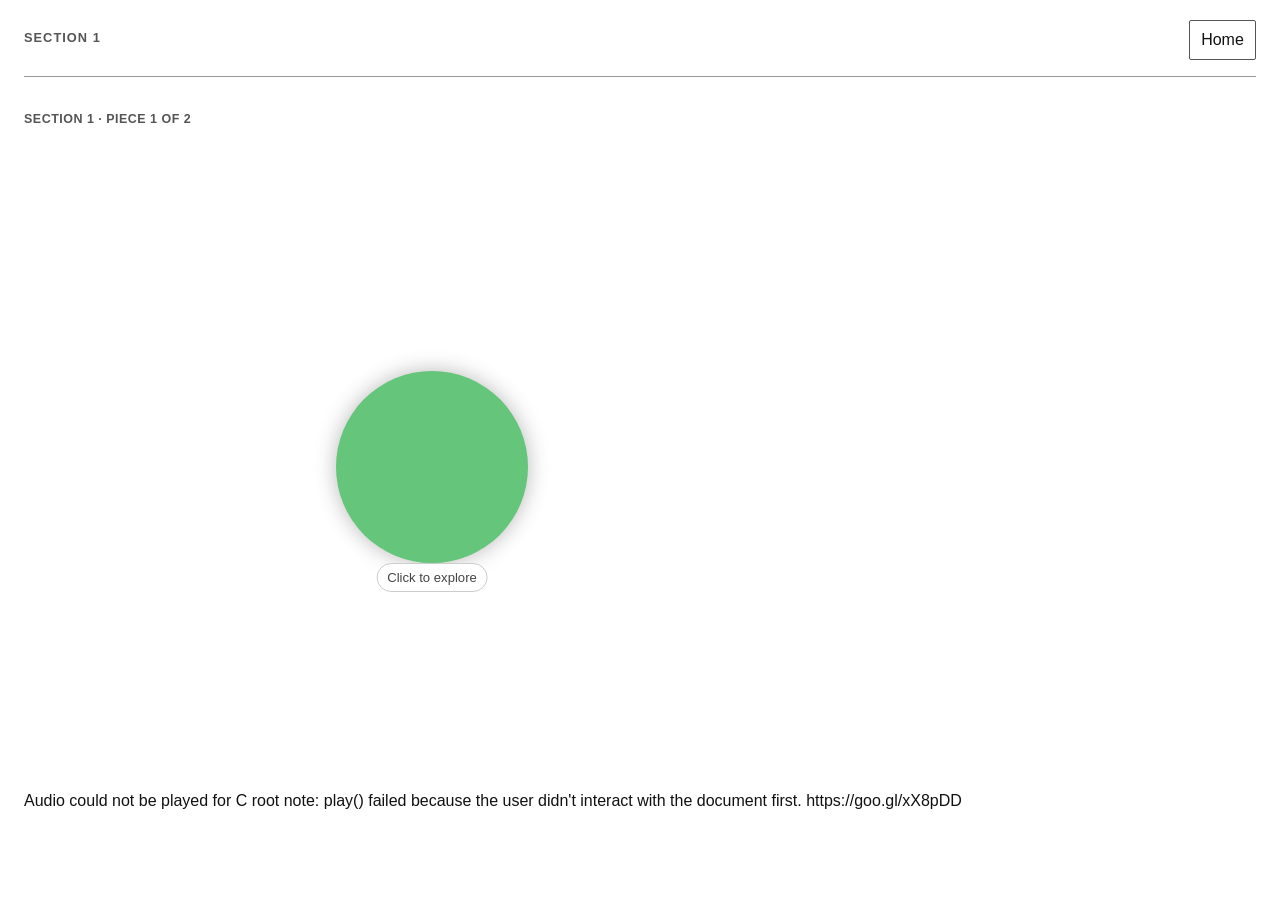
==== index.html @ 798649b9 "Fixed audio loading and updated intro sequence timing" ====
<!doctype html>
<html lang="en">
  <head>
    <meta charset="utf-8">
    <meta name="viewport" content="width=device-width, initial-scale=1">
    <title>Harmony Practice</title>
    <link rel="stylesheet" href="app.css">
    <script src="curriculum.js" defer></script>
    <script src="app.js" defer></script>
  </head>
  <body>
    <main>
      <header>
        <div class="piece-heading">
          <p id="section-title" class="section-title"></p>
          <h1 id="piece-title">Harmony Practice</h1>
          <p id="piece-composer"></p>
        </div>
        <button id="home-button" class="home-button" type="button" hidden>Home</button>
      </header>

      <div class="lesson-meta">
        <p id="progress" class="muted"></p>
        <nav id="phase-progress" aria-label="Lesson progress"></nav>
      </div>
      <section id="stage-content" aria-live="polite"></section>
      <p id="status" role="status"></p>
    </main>
  </body>
</html>
---- app.css ----
* {
  box-sizing: border-box;
}

body {
  margin: 0;
  color: #111;
  background: #fff;
  font: 16px/1.5 Arial, sans-serif;
}

main {
  width: min(100% - 3rem, 1320px);
  margin: 0 auto;
  padding: 1.25rem 0 3rem;
}

h1,
h2,
h3,
p {
  margin-top: 0;
}

header {
  display: flex;
  align-items: center;
  justify-content: space-between;
  gap: 1rem;
  border-bottom: 1px solid #999;
  margin-bottom: 1rem;
  padding-bottom: 1rem;
}

.piece-heading h1 {
  margin: 0;
  font-size: clamp(1.65rem, 3vw, 2.4rem);
  font-weight: 600;
  line-height: 1.15;
}

.section-title {
  margin: 0 0 0.2rem;
  color: #555;
  font-size: 0.8rem;
  font-weight: 700;
  letter-spacing: 0.08em;
  text-transform: uppercase;
}

.piece-heading p {
  margin: 0.3rem 0 0;
  color: #555;
  font-size: clamp(0.95rem, 1.5vw, 1.1rem);
}

.piece-heading .section-title {
  margin: 0 0 0.2rem;
  font-size: 0.8rem;
}

.home-button {
  flex: 0 0 auto;
}

.lesson-meta {
  display: flex;
  align-items: center;
  justify-content: space-between;
  gap: 1rem;
  min-height: 3.25rem;
  margin-bottom: 1rem;
}

#progress {
  margin: 0;
  color: #555;
  font-size: 0.78rem;
  font-weight: 600;
  letter-spacing: 0.04em;
  text-transform: uppercase;
}

#phase-progress {
  display: flex;
  align-items: center;
  gap: clamp(0.5rem, 2vw, 1.5rem);
}

.phase-step {
  display: inline-flex;
  align-items: center;
  gap: 0.4rem;
  color: #777;
  font-size: 0.75rem;
  font-weight: 600;
  text-transform: uppercase;
}

.phase-step b {
  display: grid;
  width: 1.6rem;
  height: 1.6rem;
  place-items: center;
  border: 1px solid #aaa;
  border-radius: 50%;
  font-size: 0.72rem;
}

.phase-step.is-current {
  color: #111;
}

.phase-step.is-current b,
.phase-step.is-done b {
  border-color: #111;
}

section {
  margin: 1rem 0;
}

nav,
.button-row,
.chord-groups {
  display: flex;
  flex-wrap: wrap;
  gap: 0.5rem;
}

button,
select {
  border: 1px solid #555;
  border-radius: 2px;
  background: #fff;
  color: #111;
  font: inherit;
  padding: 0.45rem 0.7rem;
}

button {
  cursor: pointer;
}

button:hover,
button[aria-pressed="true"] {
  background: #eee;
}

button:focus-visible,
select:focus-visible {
  outline: 2px solid #111;
  outline-offset: 2px;
}

button:disabled {
  cursor: default;
  opacity: 0.6;
}

label {
  margin-right: 0.5rem;
}

#stage-nav {
  margin: 1.5rem 0;
  padding: 0.75rem 0;
  border-top: 1px solid #999;
  border-bottom: 1px solid #999;
}

.chord-groups {
  align-items: flex-start;
  margin: 1rem 0;
}

.chord-group h3 {
  display: flex;
  align-items: center;
  gap: 0.4rem;
}

.shape-image {
  display: inline-block;
  width: 1rem;
  height: 1rem;
  object-fit: contain;
  vertical-align: middle;
}

.chord-group {
  min-width: 10rem;
  border: 1px solid #999;
  padding: 0.75rem;
}

.chord-group h3 {
  margin-bottom: 0.5rem;
}

.chord-button {
  display: inline-flex;
  align-items: center;
  gap: 0.45rem;
}

.score {
  display: block;
  max-width: 100%;
  height: auto;
  margin: 0.75rem 0;
}

.full-score {
  width: 100%;
  max-height: none;
}

.piece-controls {
  display: flex;
  flex-wrap: wrap;
  align-items: center;
  gap: 0.6rem;
  margin: 0 0 0.75rem;
  padding: 0.6rem 0;
  border-bottom: 1px solid #ddd;
}

.listening-mode {
  margin: 1.25rem 0 0.5rem;
  text-align: center;
}

.listening-mode h2 {
  margin-bottom: 0.15rem;
  font-size: 1.4rem;
}

.listening-mode p {
  margin: 0;
  color: #555;
}

.listening-controls {
  justify-content: flex-end;
  margin-bottom: 0.35rem;
  padding: 0.3rem 0;
}

.listening-controls .volume-control {
  margin-left: 0;
}

.icon-button {
  display: inline-flex;
  align-items: center;
  gap: 0.45rem;
  min-height: 2.6rem;
}

.playback-icon {
  font-size: 1.05rem;
}

.text-action {
  border-color: #aaa;
}

.volume-control {
  display: inline-flex;
  align-items: center;
  gap: 0.6rem;
  margin-left: auto;
  color: #444;
  font-size: 0.85rem;
}

.volume-control input {
  width: clamp(6rem, 15vw, 10rem);
  accent-color: #222;
}

.section-choices {
  display: grid;
  gap: 0.6rem;
  max-width: 42rem;
}

.section-choices button {
  min-height: 3rem;
  text-align: left;
}

.chord-groups {
  align-items: stretch;
  margin: 1rem 0;
}

.chord-group {
  min-width: min(100%, 14rem);
  border: 1px solid #ccc;
  padding: 0.8rem;
}

.chord-group h3 {
  display: flex;
  align-items: center;
  gap: 0.45rem;
  margin-bottom: 0.65rem;
  font-size: 1rem;
}

.chord-button {
  display: flex;
  flex-wrap: wrap;
  align-items: center;
  gap: 0.4rem;
  min-height: 2.75rem;
}

.chord-function {
  font-weight: 600;
}

.chord-numeral {
  color: #555;
  font-size: 0.78rem;
}

.shape-image {
  display: inline-block;
  width: 1.3rem;
  height: 1.3rem;
  object-fit: contain;
  vertical-align: middle;
}

.score-sequence {
  display: flex;
  gap: 0;
  width: 100%;
  overflow-x: auto;
  overscroll-behavior-inline: contain;
  scroll-snap-type: none;
  padding: 0.2rem 0;
  border: 1px solid #ccc;
  background: #f7f6f1;
  scrollbar-width: thin;
  scrollbar-color: #aaa transparent;
}

.score-sequence::after {
  content: "";
  flex: 0 0 50%;
}

.score-sequence::-webkit-scrollbar {
  height: 5px;
}

.score-sequence::-webkit-scrollbar-track {
  background: transparent;
}

.score-sequence::-webkit-scrollbar-thumb {
  border-radius: 5px;
  background: #aaa;
}

.measure-tile {
  position: relative;
  display: flex;
  flex: 0 0 auto;
  flex-direction: column;
  align-items: flex-start;
  width: max-content;
  height: 22.5rem;
  padding: 0.45rem 0.5rem 0.35rem;
  border: 1px solid #ddd;
  border-right: 0;
  background: #f1f0eb;
  scroll-snap-align: center;
  transition: background 180ms ease, opacity 180ms ease;
}

.measure-tile:last-child {
  border-right: 1px solid #ddd;
}

.measure-tile.is-active {
  z-index: 1;
  border: 2px solid #222;
  background: #fff;
}

.measure-tile.is-complete {
  background: #fafaf7;
}

.measure-tile.is-muted .tile-score > img.score {
  filter: grayscale(1);
  opacity: 0.25;
}

.measure-label {
  display: block;
  color: #555;
  font-size: 0.8rem;
  font-weight: 700;
}

.tile-score {
  position: relative;
  display: grid;
  flex: 1 1 auto;
  height: 19.5rem;
  min-height: 0;
  place-items: center start;
  margin: 0.2rem 0;
  overflow: hidden;
}

.tile-score > img.score {
  display: block;
  width: auto;
  max-width: none;
  height: 19rem;
  margin: 0;
  object-fit: contain;
}

.completion-mark {
  position: absolute;
  right: 0.25rem;
  bottom: 0.25rem;
  display: flex;
  align-items: center;
  gap: 0.3rem;
  padding: 0.25rem 0.4rem;
  border: 1px solid #ccc;
  background: #fff;
  font-weight: 700;
}

.completion-mark img {
  width: 1.1rem;
  height: 1.1rem;
  object-fit: contain;
}

.tile-result {
  display: block;
  color: #555;
  font-size: 0.68rem;
  font-weight: 700;
  letter-spacing: 0.05em;
}

.tile-result.is-live {
  color: #111;
}

.current-measure {
  margin-top: 1rem;
  padding: 0.5rem 0;
}

.question-prompt {
  margin-bottom: 0.4rem;
  font-size: clamp(1.2rem, 2.3vw, 1.65rem);
  font-weight: 600;
}

.given-answer {
  margin: 0;
  font-size: 1.2rem;
  font-weight: 600;
}

.choice-grid {
  display: flex;
  flex-wrap: wrap;
  align-items: center;
  gap: 0.7rem;
  margin: 0.8rem 0;
}

.choice-family {
  display: flex;
  flex-wrap: wrap;
  align-items: stretch;
  gap: 0.25rem;
  padding: 0.35rem;
  border: 1px solid #ddd;
  background: #fafaf8;
}

.choice-button {
  display: grid;
  grid-template-columns: 1fr;
  grid-template-rows: 3.75rem auto auto;
  justify-items: center;
  align-items: center;
  width: 7.2rem;
  min-width: 6.3rem;
  min-height: 5.65rem;
  padding: 0.4rem 0.35rem;
  border-color: #bbb;
  background: #fff;
  text-align: center;
}

.choice-button:hover:not(:disabled) {
  border-color: #222;
  background: #f5f5f2;
}

.choice-art {
  grid-column: 1;
  grid-row: 1;
  display: grid;
  width: 3.6rem;
  height: 3.6rem;
  place-items: center;
}

.choice-art img {
  width: 100%;
  height: 100%;
  object-fit: contain;
}

.choice-numeral {
  grid-column: 1;
  grid-row: 2;
  font-size: 1.35rem;
  font-weight: 700;
  line-height: 1.05;
}

.choice-function {
  grid-column: 1;
  grid-row: 3;
  color: #555;
  font-size: 0.68rem;
  line-height: 1.1;
}

@media (max-width: 700px) {
  .choice-grid {
    gap: 0.5rem;
  }

  .choice-family {
    flex: 1 1 100%;
  }
}

.hint-controls {
  margin: 0.7rem 0;
}

.hint-button {
  display: grid;
  width: 4.4rem;
  height: 4.4rem;
  min-height: 4.4rem;
  place-items: center;
  align-self: center;
  padding: 0.35rem;
  border-radius: 50%;
  font-size: 0.82rem;
  font-weight: 700;
  line-height: 1.1;
  text-align: center;
}

.answer-feedback {
  min-height: 1.5rem;
  margin: 0.35rem 0 0;
  font-weight: 600;
}

.chord-popup-panel {
  position: fixed;
  z-index: 4;
  right: 0.75rem;
  bottom: 0.75rem;
  width: min(10rem, calc(100vw - 1.5rem));
  margin: 0;
  padding: 0.4rem;
  border: 1px solid #aaa;
  background: #fff;
  box-shadow: 0 2px 12px rgb(0 0 0 / 18%);
}

.chord-popup-panel p {
  margin: 0 0 0.25rem;
  font-size: 0.88rem;
  font-weight: 650;
}

.hint-popup {
  display: block;
  width: 100%;
  height: 100%;
  object-fit: contain;
  margin: 0;
}

.hint-popup-frame {
  position: relative;
  width: 100%;
  height: 4.5rem;
  overflow: hidden;
  border: 1px solid #ccc;
  background: #fff;
}

.hint-warning {
  display: block;
  color: #444;
  font-size: 0.7rem;
}

.completion-overlay {
  position: fixed;
  z-index: 5;
  inset: 0;
  display: grid;
  align-content: center;
  justify-items: center;
  padding: 1.5rem;
  background: rgb(0 0 0 / 48%);
}

.completion-overlay > h2,
.completion-score,
.completion-actions {
  width: min(100%, 28rem);
  margin: 0;
  padding-right: 2rem;
  padding-left: 2rem;
  background: #fff;
  text-align: center;
}

.completion-overlay > h2 {
  padding-top: 2rem;
  font-size: 2rem;
}

.completion-score {
  padding-top: 0.5rem;
  padding-bottom: 1.5rem;
  color: #444;
  font-size: 1.05rem;
}

.completion-actions {
  display: flex;
  justify-content: center;
  gap: 0.6rem;
  padding-bottom: 2rem;
}

.primary-action {
  color: #fff;
  background: #111;
}

.lesson-meta,
.piece-controls,
.completion-overlay {
  animation: appear 180ms ease-out;
}

@keyframes appear {
  from { opacity: 0; }
  to { opacity: 1; }
}

.review-sequence .measure-tile {
  background: #fff;
}

.review-sequence .measure-tile.is-muted .tile-score > img.score {
  filter: none;
  opacity: 1;
}

.review-sequence {
  margin-bottom: 1rem;
}

.muted {
  color: #555;
}

button:focus-visible,
input:focus-visible {
  outline: 3px solid #111;
  outline-offset: 2px;
}

@media (max-width: 700px) {
  main {
    width: min(100% - 1.25rem, 1320px);
    padding-top: 0.75rem;
  }

  header {
    flex-direction: column;
    align-items: stretch;
  }

  .home-button {
    align-self: flex-start;
  }

  .lesson-meta {
    display: block;
  }

  #phase-progress {
    justify-content: space-between;
    margin-top: 0.65rem;
  }

  .phase-step {
    gap: 0.3rem;
    font-size: 0.67rem;
  }

  .measure-tile {
    height: 20rem;
  }

  .tile-score {
    height: 17rem;
  }

  .tile-score > img.score {
    height: 16.5rem;
  }

  .choice-button {
    min-height: 5.3rem;
    grid-template-rows: 3.35rem auto auto;
    padding: 0.55rem;
  }

  .choice-art {
    width: 3.2rem;
    height: 3.2rem;
  }

  .completion-actions {
    flex-direction: column-reverse;
  }

  .completion-actions button {
    min-height: 2.8rem;
  }

  .hint-button {
    width: 3.9rem;
    height: 3.9rem;
    min-height: 3.9rem;
    justify-self: center;
  }

  .full-score {
    width: 100%;
    max-width: none;
  }
}

@media (max-width: 380px) {
  .piece-controls {
    display: grid;
    grid-template-columns: repeat(2, minmax(0, 1fr));
    gap: 0.4rem;
  }

  .piece-controls .icon-button,
  .piece-controls .text-action {
    justify-content: center;
    min-width: 0;
    padding: 0.35rem 0.4rem;
    font-size: 0.85rem;
  }

  .volume-control {
    grid-column: 1 / -1;
    justify-self: end;
    margin-left: 0;
  }

  .choice-grid {
    gap: 0.4rem;
  }

  .choice-button {
    min-height: 5rem;
    grid-template-rows: 3.1rem auto auto;
    padding: 0.35rem 0.45rem;
  }

  .choice-art {
    width: 3rem;
    height: 3rem;
  }

  .choice-numeral {
    font-size: 1.35rem;
  }

  .choice-function {
    font-size: 0.68rem;
  }

  .hint-button {
    width: 3.55rem;
    height: 3.55rem;
    min-height: 3.55rem;
    font-size: 0.75rem;
  }
}

@media (max-width: 380px) and (max-height: 650px) {
  main {
    padding-top: 0.4rem;
  }

  header {
    margin-bottom: 0.5rem;
    padding-bottom: 0.5rem;
  }

  .piece-heading h1 {
    font-size: 1.45rem;
  }

  .piece-heading p {
    margin-top: 0.15rem;
    font-size: 0.85rem;
  }

  .home-button {
    padding: 0.3rem 0.5rem;
    font-size: 0.85rem;
  }

  .lesson-meta {
    min-height: 0;
    margin-bottom: 0.5rem;
  }

  #phase-progress {
    margin-top: 0.4rem;
  }

  .phase-step b {
    width: 1.35rem;
    height: 1.35rem;
  }

  .piece-controls {
    margin-bottom: 0.4rem;
    padding: 0.25rem 0;
  }

  .piece-controls .icon-button,
  .piece-controls .text-action {
    min-height: 2.2rem;
  }

  .current-measure {
    margin-top: 0.25rem;
    padding: 0.25rem 0;
  }

  .question-prompt {
    margin-bottom: 0.2rem;
    font-size: 1.05rem;
  }

  .choice-grid {
    gap: 0.3rem;
    margin: 0.4rem 0;
  }

  .choice-button {
    min-height: 4.8rem;
    grid-template-rows: 2.9rem auto auto;
    padding: 0.3rem 0.4rem;
  }

  .choice-art {
    width: 2.8rem;
    height: 2.8rem;
  }

  .choice-numeral {
    font-size: 1.2rem;
  }

  .choice-function {
    font-size: 0.62rem;
  }

  .hint-button {
    width: 3.05rem;
    height: 3.05rem;
    min-height: 3.05rem;
    font-size: 0.68rem;
  }
}

@media (prefers-reduced-motion: reduce) {
  *,
  *::before,
  *::after {
    scroll-behavior: auto !important;
    animation-duration: 0.01ms !important;
    transition-duration: 0.01ms !important;
  }
}

#status {
  min-height: 1.5rem;
  margin-top: 1rem;
}

.chord-intro {
  position: relative;
  display: grid;
  min-height: min(68vh, 42rem);
  align-content: center;
  justify-items: center;
  overflow: hidden;
  padding: 1.5rem 0;
}

.intro-atmosphere {
  position: absolute;
  z-index: 0;
  inset: 0;
  overflow: hidden;
  pointer-events: none;
}

.atmosphere-word {
  position: absolute;
  color: #666;
  font-size: clamp(1rem, 2.5vw, 1.8rem);
  opacity: 0;
  animation: float-word 7s ease-in-out infinite;
}

.word-1 { top: 18%; left: 12%; }
.word-2 { top: 68%; left: 16%; animation-delay: -2s; }
.word-3 { top: 26%; right: 13%; animation-delay: -4s; }
.word-4 { right: 17%; bottom: 16%; animation-delay: -5.5s; }

@keyframes float-word {
  0%, 100% { opacity: 0.08; transform: translate(0, 0) rotate(-3deg); }
  50% { opacity: 0.28; transform: translate(0.6rem, -0.8rem) rotate(3deg); }
}

.intro-layout {
  position: relative;
  z-index: 1;
  display: grid;
  grid-template-columns: minmax(0, 1fr) minmax(0, 1fr);
  align-items: center;
  width: min(100%, 52rem);
  min-height: 18rem;
}

.intro-shape-button {
  position: relative;
  z-index: 1;
  display: grid;
  width: 100%;
  height: 17rem;
  place-items: center;
  border: 0;
  background: transparent;
  transition: transform 850ms cubic-bezier(0.2, 0.7, 0.2, 1);
}

.intro-shape-button:hover,
.intro-shape-button:focus-visible {
  background: transparent;
}

.intro-shape {
  width: min(12rem, 75%);
  height: min(12rem, 75%);
  object-fit: contain;
  filter: drop-shadow(0 0 0.65rem rgb(100 100 100 / 45%));
  animation: chord-glow 2.6s ease-in-out infinite;
}

@keyframes chord-glow {
  0%, 100% { filter: drop-shadow(0 0 0.3rem rgb(100 100 100 / 25%)); transform: translateY(0); }
  50% { filter: drop-shadow(0 0 1.1rem rgb(80 80 80 / 70%)); transform: translateY(-0.45rem); }
}

.intro-click-cue {
  position: absolute;
  bottom: 0.7rem;
  left: 50%;
  padding: 0.25rem 0.6rem;
  border: 1px solid #ccc;
  border-radius: 999px;
  background: #fff;
  color: #444;
  font-size: 0.82rem;
  white-space: nowrap;
  transform: translateX(-50%);
  animation: cue-pulse 2.2s ease-in-out infinite;
  transition: opacity 500ms ease;
}

@keyframes cue-pulse {
  0%, 100% { opacity: 0.7; }
  50% { opacity: 1; }
}

.intro-reveal {
  display: grid;
  justify-items: center;
  opacity: 0;
  transform: translateX(1.5rem);
  transition: opacity 760ms ease 260ms, transform 900ms cubic-bezier(0.2, 0.7, 0.2, 1) 160ms;
}

.intro-chord-visual {
  display: grid;
  width: min(100%, 22rem);
  height: 15rem;
  place-items: center;
  overflow: hidden;
}

.intro-chord-image {
  display: block;
  width: 100%;
  height: 100%;
  object-fit: contain;
}

.intro-chord-label {
  margin: 0.25rem 0 0;
  font-size: clamp(1.2rem, 2.8vw, 1.8rem);
  font-weight: 700;
}

.chord-intro.is-revealed .intro-shape-button {
  transform: translateX(-7%);
}

.chord-intro.is-revealed .intro-shape {
  animation: none;
}

.chord-intro.is-revealed .intro-click-cue {
  opacity: 0;
}

.chord-intro.is-revealed .intro-reveal {
  opacity: 1;
  transform: translateX(0);
}

.intro-next {
  position: relative;
  z-index: 1;
  min-width: 7rem;
  margin-top: 0.75rem;
}

.chord-intro:not(.is-revealed) .intro-next[hidden] {
  display: none;
}

@media (max-width: 700px) {
  .chord-intro {
    min-height: 54vh;
  }

  .intro-layout {
    min-height: 15rem;
  }

  .intro-shape-button {
    height: 14rem;
  }

  .intro-shape {
    width: min(9rem, 75%);
    height: min(9rem, 75%);
  }

  .intro-chord-visual {
    height: 11rem;
  }

  .word-1 { left: 3%; }
  .word-2 { left: 5%; }
  .word-3 { right: 3%; }
  .word-4 { right: 5%; }
}
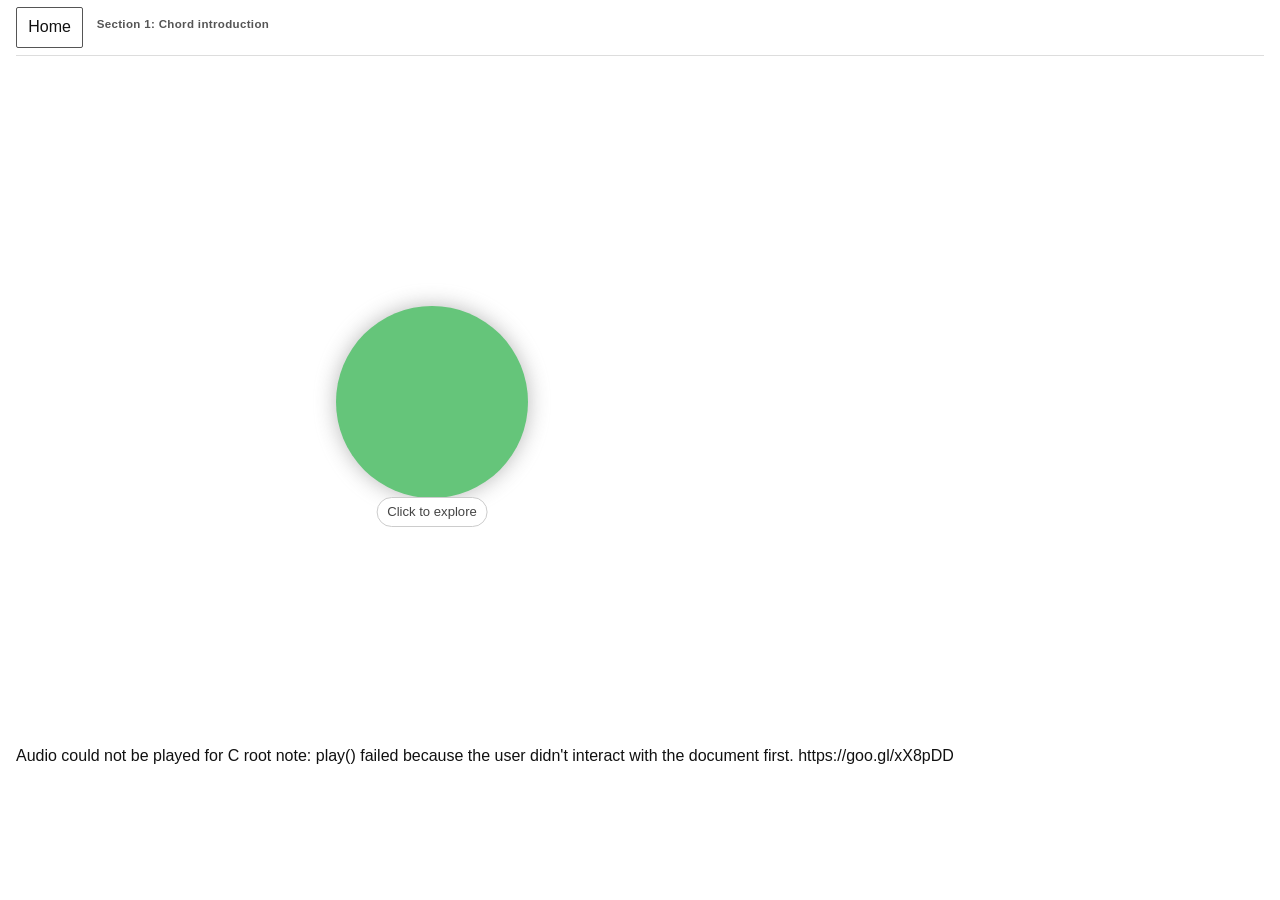
==== commit 4738a1ea: "Phase 1b" ====
--- a/index.html
+++ b/index.html
@@ -11,18 +11,19 @@
   <body>
     <main>
       <header>
-        <div class="piece-heading">
-          <p id="section-title" class="section-title"></p>
-          <h1 id="piece-title">Harmony Practice</h1>
-          <p id="piece-composer"></p>
+        <button id="home-button" class="home-button" type="button" hidden>Home</button>
+        <div class="header-content">
+          <p id="progress" class="progress-label"></p>
+          <div class="piece-heading">
+            <div class="work-details">
+              <h1 id="piece-title">Harmony Practice</h1>
+              <p id="piece-composer"></p>
+            </div>
+            <nav id="phase-progress" aria-label="Current lesson phase"></nav>
+          </div>
         </div>
-        <button id="home-button" class="home-button" type="button" hidden>Home</button>
       </header>
 
-      <div class="lesson-meta">
-        <p id="progress" class="muted"></p>
-        <nav id="phase-progress" aria-label="Lesson progress"></nav>
-      </div>
       <section id="stage-content" aria-live="polite"></section>
       <p id="status" role="status"></p>
     </main>
--- a/app.css
+++ b/app.css
@@ -10,9 +10,12 @@
 }
 
 main {
-  width: min(100% - 3rem, 1320px);
+  display: flex;
+  flex-direction: column;
+  width: min(100% - 2rem, 1320px);
+  height: 100dvh;
   margin: 0 auto;
-  padding: 1.25rem 0 3rem;
+  padding: 0.45rem 0 0.25rem;
 }
 
 h1,
@@ -23,97 +26,71 @@
 }
 
 header {
-  display: flex;
-  align-items: center;
-  justify-content: space-between;
-  gap: 1rem;
-  border-bottom: 1px solid #999;
-  margin-bottom: 1rem;
-  padding-bottom: 1rem;
+  display: grid;
+  grid-template-columns: auto minmax(0, 1fr);
+  align-items: center;
+  gap: 0.85rem;
+  border-bottom: 1px solid #ddd;
+  margin-bottom: 0.5rem;
+  padding-bottom: 0.45rem;
+}
+
+.header-content {
+  min-width: 0;
 }
 
 .piece-heading h1 {
   margin: 0;
-  font-size: clamp(1.65rem, 3vw, 2.4rem);
+  font-size: clamp(1.25rem, 2.2vw, 1.8rem);
   font-weight: 600;
   line-height: 1.15;
 }
 
-.section-title {
+.progress-label {
   margin: 0 0 0.2rem;
   color: #555;
-  font-size: 0.8rem;
+  font-size: 0.72rem;
   font-weight: 700;
-  letter-spacing: 0.08em;
-  text-transform: uppercase;
-}
-
-.piece-heading p {
-  margin: 0.3rem 0 0;
+  letter-spacing: 0.03em;
+}
+
+.piece-heading {
+  display: flex;
+  align-items: center;
+  justify-content: space-between;
+  gap: 0.8rem;
+}
+
+.work-details {
+  min-width: 0;
+}
+
+.work-details p {
+  margin: 0.1rem 0 0;
   color: #555;
-  font-size: clamp(0.95rem, 1.5vw, 1.1rem);
-}
-
-.piece-heading .section-title {
-  margin: 0 0 0.2rem;
-  font-size: 0.8rem;
+  font-size: 0.82rem;
+}
+
+.phase-mode {
+  display: inline-flex;
+  flex: 0 0 auto;
+  align-items: center;
+  padding: 0.2rem 0.55rem;
+  border: 1px solid #ddd;
+  border-radius: 999px;
+  color: #555;
+  font-size: 0.75rem;
+  font-weight: 600;
 }
 
 .home-button {
   flex: 0 0 auto;
 }
 
-.lesson-meta {
-  display: flex;
-  align-items: center;
-  justify-content: space-between;
-  gap: 1rem;
-  min-height: 3.25rem;
-  margin-bottom: 1rem;
-}
-
-#progress {
-  margin: 0;
-  color: #555;
-  font-size: 0.78rem;
-  font-weight: 600;
-  letter-spacing: 0.04em;
-  text-transform: uppercase;
-}
-
 #phase-progress {
   display: flex;
   align-items: center;
-  gap: clamp(0.5rem, 2vw, 1.5rem);
-}
-
-.phase-step {
-  display: inline-flex;
-  align-items: center;
-  gap: 0.4rem;
-  color: #777;
-  font-size: 0.75rem;
-  font-weight: 600;
-  text-transform: uppercase;
-}
-
-.phase-step b {
-  display: grid;
-  width: 1.6rem;
-  height: 1.6rem;
-  place-items: center;
-  border: 1px solid #aaa;
-  border-radius: 50%;
-  font-size: 0.72rem;
-}
-
-.phase-step.is-current {
-  color: #111;
-}
-
-.phase-step.is-current b,
-.phase-step.is-done b {
-  border-color: #111;
+  margin: 0;
 }
 
 section {
@@ -212,8 +189,11 @@
 }
 
 .full-score {
-  width: 100%;
-  max-height: none;
+  width: auto;
+  max-width: 100%;
+  max-height: calc(100dvh - 13rem);
+  margin: 0.25rem auto 0;
+  object-fit: contain;
 }
 
 .piece-controls {
@@ -271,13 +251,14 @@
   align-items: center;
   gap: 0.6rem;
   margin-left: auto;
-  color: #444;
-  font-size: 0.85rem;
+  color: #888;
+  font-size: 0.72rem;
 }
 
 .volume-control input {
-  width: clamp(6rem, 15vw, 10rem);
-  accent-color: #222;
+  width: clamp(4.5rem, 10vw, 7rem);
+  height: 1rem;
+  accent-color: #888;
 }
 
 .section-choices {
@@ -461,8 +442,9 @@
 }
 
 .current-measure {
-  margin-top: 1rem;
-  padding: 0.5rem 0;
+  min-height: 0;
+  margin: 0;
+  padding: 0.1rem 0;
 }
 
 .question-prompt {
@@ -481,8 +463,8 @@
   display: flex;
   flex-wrap: wrap;
   align-items: center;
-  gap: 0.7rem;
-  margin: 0.8rem 0;
+  gap: 0.4rem;
+  margin: 0.35rem 0;
 }
 
 .choice-family {
@@ -490,7 +472,8 @@
   flex-wrap: wrap;
   align-items: stretch;
   gap: 0.25rem;
-  padding: 0.35rem;
+  gap: 0.15rem;
+  padding: 0.2rem;
   border: 1px solid #ddd;
   background: #fafaf8;
 }
@@ -498,13 +481,13 @@
 .choice-button {
   display: grid;
   grid-template-columns: 1fr;
-  grid-template-rows: 3.75rem auto auto;
+  grid-template-rows: 3rem auto auto;
   justify-items: center;
   align-items: center;
-  width: 7.2rem;
-  min-width: 6.3rem;
-  min-height: 5.65rem;
-  padding: 0.4rem 0.35rem;
+  width: 5.7rem;
+  min-width: 5.1rem;
+  min-height: 4.55rem;
+  padding: 0.2rem;
   border-color: #bbb;
   background: #fff;
   text-align: center;
@@ -519,8 +502,8 @@
   grid-column: 1;
   grid-row: 1;
   display: grid;
-  width: 3.6rem;
-  height: 3.6rem;
+  width: 2.85rem;
+  height: 2.85rem;
   place-items: center;
 }
 
@@ -533,7 +516,7 @@
 .choice-numeral {
   grid-column: 1;
   grid-row: 2;
-  font-size: 1.35rem;
+  font-size: 1.15rem;
   font-weight: 700;
   line-height: 1.05;
 }
@@ -542,7 +525,7 @@
   grid-column: 1;
   grid-row: 3;
   color: #555;
-  font-size: 0.68rem;
+  font-size: 0.62rem;
   line-height: 1.1;
 }
 
@@ -552,7 +535,7 @@
   }
 
   .choice-family {
-    flex: 1 1 100%;
+      flex: 0 1 auto;
   }
 }
 
@@ -591,7 +574,98 @@
   padding: 0.4rem;
   border: 1px solid #aaa;
   background: #fff;
-  box-shadow: 0 2px 12px rgb(0 0 0 / 18%);
+  box-shadow: var(--practice-popup-shadow);
+}
+
+#stage-content.is-practice {
+  display: grid;
+  grid-template-rows: auto auto minmax(0, 1fr);
+  gap: 0.2rem;
+  flex: 1 1 0;
+  min-height: 0;
+}
+
+#stage-content.is-practice .piece-controls {
+  margin: 0;
+  padding: 0.15rem 0;
+}
+
+#stage-content.is-practice .score-sequence {
+  min-height: 0;
+  height: 100%;
+  padding: 0;
+}
+
+#stage-content.is-practice .measure-tile {
+  height: 100%;
+  padding: 0.2rem 0.35rem;
+}
+
+#stage-content.is-practice .tile-score {
+  height: auto;
+  margin: 0.1rem 0;
+}
+
+#stage-content.is-practice .tile-score > img.score {
+  height: max(7rem, min(13rem, calc(100dvh - 25rem)));
+  max-height: 100%;
+}
+
+.shape-flight-overlay {
+  position: fixed;
+  z-index: 8;
+  inset: 0;
+  pointer-events: none;
+}
+
+.shape-flight-piece {
+  position: fixed;
+  width: 2.25rem;
+  height: 2.25rem;
+  object-fit: contain;
+}
+
+.shape-flight-piece-1 { clip-path: inset(0 0 66.67%); }
+.shape-flight-piece-2 { clip-path: inset(33.33% 0 33.33%); }
+.shape-flight-piece-3 { clip-path: inset(66.67% 0 0); }
+
+.choice-button.is-answer-glowing {
+  z-index: 1;
+  box-shadow: 0 0 0.9rem rgb(120 120 120 / 70%);
+  animation: answer-glow 500ms ease-out;
+}
+
+#stage-content.is-practice .choice-button {
+  width: 5.2rem;
+  min-width: 4.8rem;
+  min-height: 3.85rem;
+  grid-template-rows: 2.35rem auto auto;
+  padding: 0.15rem;
+}
+
+#stage-content.is-practice .choice-art {
+  width: 2.2rem;
+  height: 2.2rem;
+}
+
+#stage-content.is-practice .choice-numeral {
+  font-size: 1rem;
+}
+
+#stage-content.is-practice .choice-function {
+  font-size: 0.56rem;
+}
+
+#stage-content.is-practice .hint-button {
+  width: 3.4rem;
+  height: 3.4rem;
+  min-height: 3.4rem;
+  font-size: 0.7rem;
+}
+
+@keyframes answer-glow {
+  0%, 100% { filter: brightness(1); }
+  45% { filter: brightness(1.3); }
 }
 
 .chord-popup-panel p {
@@ -669,7 +743,6 @@
   background: #111;
 }
 
-.lesson-meta,
 .piece-controls,
 .completion-overlay {
   animation: appear 180ms ease-out;
@@ -710,26 +783,8 @@
   }
 
   header {
-    flex-direction: column;
-    align-items: stretch;
-  }
-
-  .home-button {
-    align-self: flex-start;
-  }
-
-  .lesson-meta {
-    display: block;
-  }
-
-  #phase-progress {
-    justify-content: space-between;
-    margin-top: 0.65rem;
-  }
-
-  .phase-step {
-    gap: 0.3rem;
-    font-size: 0.67rem;
+    gap: 0.55rem;
+    grid-template-columns: auto minmax(0, 1fr);
   }
 
   .measure-tile {
@@ -771,45 +826,116 @@
   }
 
   .full-score {
-    width: 100%;
-    max-width: none;
+    width: auto;
+    max-width: 100%;
+    max-height: calc(100dvh - 11rem);
+  }
+
+  #stage-content.is-practice {
+    flex: 1 1 0;
+  }
+
+  #stage-content.is-practice .tile-score > img.score {
+    height: max(6rem, min(9rem, calc(100dvh - 27rem)));
+  }
+
+  #stage-content.is-practice .choice-button {
+    width: 4.65rem;
+    min-width: 4.35rem;
+    min-height: 3.55rem;
+    grid-template-rows: 2.1rem auto auto;
+  }
+
+  #stage-content.is-practice .choice-art {
+    width: 1.75rem;
+    height: 1.75rem;
+  }
+
+  #stage-content.is-practice .choice-family {
+    gap: 0.05rem;
+    padding: 0.1rem;
+  }
+
+  #stage-content.is-practice .choice-button {
+    width: auto;
+    min-width: 0;
+    min-height: 3.6rem;
+    grid-template-rows: 2rem auto auto;
+  }
+
+  #stage-content.is-practice .choice-grid {
+    display: grid;
+    grid-template-columns: repeat(4, minmax(0, 1fr));
+    gap: 0.15rem;
+  }
+
+  #stage-content.is-practice .choice-family {
+    display: contents;
+  }
+
+  #stage-content.is-practice .choice-family-dominant [data-answer]:first-child,
+  #stage-content.is-practice .choice-family-subdominant [data-answer]:first-child {
+    margin-left: 0.2rem;
+  }
+
+  #stage-content.is-practice .choice-function {
+    font-size: 0.52rem;
+  }
+
+  .work-details p {
+    display: block;
+    max-width: 100%;
+    overflow: hidden;
+    text-overflow: ellipsis;
+    white-space: nowrap;
+  }
+
+  #stage-content.is-practice .hint-button {
+    width: 3rem;
+    height: 3rem;
+    min-height: 3rem;
   }
 }
 
 @media (max-width: 380px) {
   .piece-controls {
     display: grid;
-    grid-template-columns: repeat(2, minmax(0, 1fr));
-    gap: 0.4rem;
+    grid-template-columns: repeat(3, minmax(0, 1fr));
+    gap: 0.2rem;
   }
 
   .piece-controls .icon-button,
   .piece-controls .text-action {
     justify-content: center;
     min-width: 0;
-    padding: 0.35rem 0.4rem;
-    font-size: 0.85rem;
+    padding: 0.25rem 0.1rem;
+    font-size: 0.68rem;
+    white-space: nowrap;
   }
 
   .volume-control {
     grid-column: 1 / -1;
     justify-self: end;
     margin-left: 0;
+    gap: 0.3rem;
   }
 
   .choice-grid {
-    gap: 0.4rem;
+    gap: 0.1rem;
+    margin: 0.2rem 0;
   }
 
   .choice-button {
-    min-height: 5rem;
-    grid-template-rows: 3.1rem auto auto;
-    padding: 0.35rem 0.45rem;
+    width: 4.2rem;
+    min-width: 4rem;
+    min-height: 3.35rem;
+    grid-template-rows: 1.9rem auto auto;
+    padding: 0.1rem;
   }
 
   .choice-art {
-    width: 3rem;
-    height: 3rem;
+    width: 1.75rem;
+    height: 1.75rem;
   }
 
   .choice-numeral {
@@ -839,31 +965,16 @@
   }
 
   .piece-heading h1 {
-    font-size: 1.45rem;
-  }
-
-  .piece-heading p {
-    margin-top: 0.15rem;
-    font-size: 0.85rem;
+    font-size: 1.2rem;
+  }
+
+  .work-details p {
+    font-size: 0.72rem;
   }
 
   .home-button {
     padding: 0.3rem 0.5rem;
     font-size: 0.85rem;
-  }
-
-  .lesson-meta {
-    min-height: 0;
-    margin-bottom: 0.5rem;
-  }
-
-  #phase-progress {
-    margin-top: 0.4rem;
-  }
-
-  .phase-step b {
-    width: 1.35rem;
-    height: 1.35rem;
   }
 
   .piece-controls {
@@ -915,6 +1026,14 @@
     height: 3.05rem;
     min-height: 3.05rem;
     font-size: 0.68rem;
+  }
+
+  #stage-content.is-practice {
+    flex: 1 1 0;
+  }
+
+  #stage-content.is-practice .tile-score > img.score {
+    height: max(5rem, min(6rem, calc(100dvh - 29rem)));
   }
 }
 
@@ -929,8 +1048,8 @@
 }
 
 #status {
-  min-height: 1.5rem;
-  margin-top: 1rem;
+  min-height: 1rem;
+  margin: 0.25rem 0 0;
 }
 
 .chord-intro {
@@ -963,6 +1082,502 @@
 .word-2 { top: 68%; left: 16%; animation-delay: -2s; }
 .word-3 { top: 26%; right: 13%; animation-delay: -4s; }
 .word-4 { right: 17%; bottom: 16%; animation-delay: -5.5s; }
+
+:root {
+  --practice-feedback-border: #555;
+  --practice-feedback-muted: #555;
+  --practice-feedback-surface: #f5f5f2;
+  --practice-done-surface: #fafaf7;
+  --practice-hint-surface: #fff;
+  --practice-space-xs: 0.25rem;
+  --practice-space-sm: 0.5rem;
+  --practice-space-md: 0.75rem;
+  --practice-touch-target: 44px;
+  --practice-text-sm: 0.8rem;
+  --practice-text-base: 1rem;
+  --practice-text-emphasis: 1.05rem;
+  --practice-text-popup: 0.88rem;
+  --practice-badge-icon-size: 0.7rem;
+  --practice-hint-icon-size: 1.4rem;
+  --practice-hint-dot-size: 0.55rem;
+  --practice-choice-shape-row: 2.35rem;
+  --practice-popup-width: 20rem;
+  --practice-popup-height: 9rem;
+  --practice-popup-gap: 8px;
+  --practice-popup-anchor-offset: 36px;
+  --practice-popup-shadow: 0 2px 12px rgb(0 0 0 / 18%);
+  --strip-min-height: 340px;
+  --practice-card-min-height: 340px;
+  --practice-feedback-row-height: 56px;
+  --practice-choice-height: 56px;
+  --practice-choice-function-size: 0.875rem;
+  --practice-choice-icon-size: 1.35rem;
+  --practice-popup-flow-height: 11rem;
+  --practice-feedback-row-border: #ccc;
+  --practice-feedback-row-surface: #f5f5f2;
+}
+
+#stage-content.is-practice {
+  display: grid;
+  grid-template-columns: minmax(0, 1fr) auto;
+  grid-template-rows:
+    auto
+    minmax(var(--strip-min-height), auto)
+    auto
+    auto
+    auto
+    auto
+    var(--practice-feedback-row-height);
+  align-content: start;
+  align-items: start;
+  gap: 0.25rem 0.5rem;
+  flex: 1 0 auto;
+  min-height: 0;
+  overflow: visible;
+}
+
+#stage-content.is-practice > .piece-controls {
+  grid-row: 1;
+  grid-column: 1 / -1;
+  display: flex;
+  align-items: center;
+  gap: var(--practice-space-sm);
+  min-height: var(--practice-touch-target);
+}
+
+#stage-content.is-practice > .piece-controls > .icon-button[aria-label="Play measure"] {
+  order: 1;
+}
+
+#stage-content.is-practice > .piece-controls > .text-action {
+  order: 2;
+}
+
+#stage-content.is-practice > .piece-controls > .icon-button[aria-label="Replay excerpt"] {
+  order: 3;
+}
+
+#stage-content.is-practice > .piece-controls > .volume-control {
+  order: 4;
+  margin-left: auto;
+}
+
+#stage-content.is-practice > .current-measure {
+  display: contents;
+}
+
+#stage-content.is-practice .score-sequence {
+  grid-row: 2;
+  grid-column: 1 / -1;
+  height: auto;
+  min-height: var(--strip-min-height);
+  max-height: none;
+  align-items: stretch;
+  overflow-x: auto;
+  overflow-y: auto;
+  padding: 0.2rem 0;
+}
+
+#stage-content.is-practice .measure-tile {
+  height: auto;
+  min-height: var(--practice-card-min-height);
+  padding: 0.2rem 0.35rem;
+  overflow: visible;
+}
+
+#stage-content.is-practice .measure-tile.is-active {
+  align-self: stretch;
+}
+
+#stage-content.is-practice .tile-score {
+  height: auto;
+  min-height: 0;
+  overflow: visible;
+}
+
+#stage-content.is-practice .tile-score > img.score {
+  height: max(7rem, min(13rem, calc(100dvh - 25rem)));
+  max-height: none;
+}
+
+#stage-content.is-practice .question-prompt {
+  grid-row: 4;
+  grid-column: 1 / -1;
+  margin: 0;
+  font-size: var(--practice-text-base);
+}
+
+#stage-content.is-practice .choice-grid {
+  grid-row: 5;
+  grid-column: 1 / -1;
+  flex-wrap: nowrap;
+  align-items: stretch;
+  margin: 0;
+}
+
+#stage-content.is-practice .choice-family {
+  flex-wrap: nowrap;
+  align-items: stretch;
+}
+
+#stage-content.is-practice .choice-button {
+  position: relative;
+  display: grid;
+  grid-template-columns: auto auto minmax(0, 1fr);
+  grid-template-rows: 1fr;
+  align-items: center;
+  justify-items: center;
+  width: auto;
+  min-width: 6.25rem;
+  min-height: var(--practice-choice-height);
+  height: var(--practice-choice-height);
+  padding: 0.15rem 0.4rem;
+}
+
+#stage-content.is-practice .choice-art,
+#stage-content.is-practice .choice-numeral,
+#stage-content.is-practice .choice-function {
+  grid-row: 1;
+}
+
+#stage-content.is-practice .choice-art {
+  grid-column: 1;
+  width: var(--practice-choice-icon-size);
+  height: var(--practice-choice-icon-size);
+}
+
+#stage-content.is-practice .choice-numeral {
+  grid-column: 2;
+  font-size: 1.1rem;
+}
+
+#stage-content.is-practice .choice-function {
+  grid-column: 3;
+  padding-left: 0.35rem;
+  font-size: var(--practice-choice-function-size);
+  line-height: 1;
+  white-space: nowrap;
+}
+
+#stage-content.is-practice .choice-button.is-wrong {
+  grid-template-rows: 1fr;
+  text-decoration: none;
+}
+
+#stage-content.is-practice .choice-button.is-wrong::after {
+  position: absolute;
+  top: 0;
+  right: 0;
+  display: grid;
+  width: 1.2rem;
+  height: 1.2rem;
+  place-items: center;
+  border: 1px solid currentColor;
+  border-radius: 50%;
+  background: #fff;
+  content: "×";
+  font-size: 1rem;
+  font-weight: 700;
+  line-height: 1;
+}
+
+#stage-content.is-practice .choice-button.is-wrong .wrong-choice-label {
+  position: absolute;
+  width: 1px;
+  height: 1px;
+  overflow: hidden;
+  clip-path: inset(50%);
+  white-space: nowrap;
+}
+
+#stage-content.is-practice .choice-button.is-wrong:hover::before,
+#stage-content.is-practice .choice-button.is-wrong:focus-visible::before {
+  position: absolute;
+  z-index: 2;
+  right: 0;
+  bottom: calc(100% + 0.2rem);
+  padding: 0.2rem 0.4rem;
+  border: 1px solid var(--practice-feedback-border);
+  background: #fff;
+  content: "not this one";
+  font-size: var(--practice-text-sm);
+  text-decoration: none;
+}
+
+#stage-content.is-practice .hint-controls {
+  grid-row: 6;
+  grid-column: 1 / -1;
+  display: flex;
+  flex-wrap: nowrap;
+  align-items: center;
+  gap: var(--practice-space-sm);
+  width: 100%;
+  min-height: var(--practice-touch-target);
+  margin: 0;
+  padding: 0;
+}
+
+#stage-content.is-practice > .hint-controls .hint-button {
+  flex: 0 0 auto;
+  min-width: var(--practice-touch-target);
+  min-height: var(--practice-touch-target);
+  height: var(--practice-touch-target);
+}
+
+#stage-content.is-practice > .hint-controls .hint-message {
+  flex: 0 1 auto;
+  min-width: 0;
+  margin: 0;
+  white-space: nowrap;
+}
+
+#stage-content.is-practice .answer-feedback,
+#stage-content.is-practice .reveal-feedback,
+#stage-content.is-practice .hear-chosen-button,
+#stage-content.is-practice .reveal-continue {
+  grid-row: 7;
+  min-width: 0;
+  min-height: var(--practice-feedback-row-height);
+  margin: 0;
+  align-self: stretch;
+}
+
+#stage-content.is-practice .answer-feedback,
+#stage-content.is-practice .reveal-feedback {
+  grid-column: 1;
+  display: flex;
+  align-items: center;
+  padding: 0 var(--practice-space-sm);
+}
+
+#stage-content.is-practice .reveal-feedback {
+  display: none;
+}
+
+#stage-content.is-practice:has(.reveal-continue:not([hidden])) .answer-feedback {
+  display: none;
+}
+
+#stage-content.is-practice:has(.reveal-continue:not([hidden])) .reveal-feedback {
+  display: flex;
+}
+
+#stage-content.is-practice .hear-chosen-button,
+#stage-content.is-practice .reveal-continue {
+  grid-column: 2;
+  justify-self: end;
+  align-self: center;
+}
+
+#stage-content.is-practice:has(.reveal-continue:not([hidden])) .hear-chosen-button {
+  display: none;
+}
+
+#stage-content.is-practice > .chord-popup-panel {
+  position: static;
+  grid-row: 3;
+  grid-column: 1 / -1;
+  width: min(var(--practice-popup-width), 100%);
+  min-height: 0;
+  margin: 0;
+  padding: var(--practice-space-sm);
+}
+
+#stage-content.is-practice > .chord-popup-panel[hidden] {
+  display: none;
+}
+
+#stage-content.is-practice > .chord-popup-panel .hint-popup-frame {
+  height: var(--practice-popup-flow-height);
+  overflow: visible;
+}
+
+#stage-content.is-practice {
+  overflow: visible;
+}
+
+.hint-button,
+#stage-content.is-practice .hint-button,
+.hear-chosen-button,
+.reveal-continue {
+  min-width: var(--practice-touch-target);
+  min-height: var(--practice-touch-target);
+}
+
+.measure-tile.is-done {
+  background: var(--practice-done-surface);
+}
+
+.tile-result {
+  display: flex;
+  flex-wrap: wrap;
+  gap: var(--practice-space-xs);
+  min-height: 1.25rem;
+}
+
+.mastery-badge {
+  display: inline-flex;
+  align-items: center;
+  gap: var(--practice-space-xs);
+  min-height: 1.25rem;
+  padding: 0 var(--practice-space-xs);
+  border: 1px solid var(--practice-feedback-border);
+  border-radius: 999px;
+  color: var(--practice-feedback-border);
+  font-size: var(--practice-text-sm);
+  font-weight: 600;
+  letter-spacing: normal;
+}
+
+.mastery-icon {
+  width: var(--practice-badge-icon-size);
+  height: var(--practice-badge-icon-size);
+  border: 1px solid currentColor;
+  border-radius: 50%;
+}
+
+.mastery-badge.is-solid .mastery-icon {
+  background: currentColor;
+}
+
+.mastery-badge.is-guided .mastery-icon {
+  background: linear-gradient(90deg, currentColor 50%, transparent 50%);
+}
+
+.mastery-badge.is-supported .mastery-icon {
+  background: transparent;
+}
+
+.choice-button.is-wrong {
+  opacity: 0.5;
+  text-decoration: line-through;
+}
+
+.wrong-choice-label {
+  grid-column: 1;
+  grid-row: 4;
+  font-size: var(--practice-text-sm);
+  font-weight: 600;
+  line-height: 1.1;
+}
+
+.choice-button.is-wrong {
+  grid-template-rows: var(--practice-choice-shape-row) auto auto auto;
+}
+
+.answer-feedback,
+.reveal-feedback {
+  min-height: 1.5rem;
+  margin: var(--practice-space-xs) 0;
+  font-weight: 600;
+}
+
+.reveal-feedback {
+  font-size: var(--practice-text-emphasis);
+}
+
+.hear-chosen-button,
+.reveal-continue {
+  margin-top: var(--practice-space-xs);
+}
+
+.hint-controls {
+  display: flex;
+  flex-wrap: wrap;
+  align-items: center;
+  gap: var(--practice-space-sm);
+  width: fit-content;
+  max-width: 100%;
+  margin: var(--practice-space-sm) 0;
+  padding: var(--practice-space-xs);
+  border: 1px solid transparent;
+}
+
+.hint-button,
+#stage-content.is-practice .hint-button {
+  display: inline-flex;
+  align-items: center;
+  justify-content: center;
+  gap: var(--practice-space-sm);
+  width: auto;
+  min-width: 44px;
+  min-height: 44px;
+  height: auto;
+  padding: var(--practice-space-xs) var(--practice-space-sm);
+  border-radius: 2px;
+  font-size: var(--practice-text-base);
+  text-align: left;
+}
+
+.hint-icon {
+  display: inline-grid;
+  width: var(--practice-hint-icon-size);
+  height: var(--practice-hint-icon-size);
+  place-items: center;
+  border: 1px solid currentColor;
+  border-radius: 50%;
+  font-weight: 700;
+}
+
+.hint-dots {
+  display: inline-flex;
+  gap: var(--practice-space-xs);
+}
+
+.hint-dot {
+  width: var(--practice-hint-dot-size);
+  height: var(--practice-hint-dot-size);
+  border: 1px solid currentColor;
+  border-radius: 50%;
+}
+
+.hint-dot.is-used {
+  background: currentColor;
+}
+
+.hint-message {
+  margin: 0;
+  color: var(--practice-feedback-muted);
+  font-size: var(--practice-text-sm);
+}
+
+.hint-controls.is-pulsing {
+  animation: hint-pulse 650ms ease-out;
+}
+
+.chord-popup-panel {
+  position: absolute;
+  z-index: 4;
+  right: auto;
+  bottom: auto;
+  width: min(var(--practice-popup-width), calc(100vw - 2rem));
+  margin: 0;
+  padding: var(--practice-space-sm);
+  border: 1px solid var(--practice-feedback-border);
+  background: var(--practice-hint-surface);
+  box-shadow: 0 2px 12px rgb(0 0 0 / 18%);
+}
+
+.chord-popup-panel[hidden] {
+  display: none;
+}
+
+.chord-popup-panel p {
+  font-size: var(--practice-text-popup);
+}
+
+.hint-popup-frame {
+  height: var(--practice-popup-height);
+}
+
+.tile-score > img.has-chord-note-halos {
+  filter: contrast(1.35);
+}
+
+@keyframes hint-pulse {
+  0%, 100% { outline: 1px solid transparent; }
+  40% { outline: 2px solid var(--practice-feedback-border); transform: scale(1.015); }
+}
 
 @keyframes float-word {
   0%, 100% { opacity: 0.08; transform: translate(0, 0) rotate(-3deg); }
@@ -1114,3 +1729,284 @@
   .word-3 { right: 3%; }
   .word-4 { right: 5%; }
 }
+
+main:has(#stage-content.is-practice) {
+  height: auto;
+  min-height: 100dvh;
+}
+
+#stage-content.is-practice {
+  display: grid;
+  grid-template-columns: minmax(0, 1fr) auto;
+  grid-template-rows: auto minmax(var(--strip-min-height), auto) auto auto auto auto var(--practice-feedback-row-height);
+  align-content: start;
+  align-items: start;
+  flex: 1 0 auto;
+  min-height: 0;
+  overflow: visible;
+}
+
+#stage-content.is-practice > .piece-controls {
+  grid-row: 1;
+  grid-column: 1 / -1;
+  display: flex;
+  align-items: center;
+  gap: var(--practice-space-sm);
+  min-height: var(--practice-touch-target);
+}
+
+#stage-content.is-practice > .piece-controls > .icon-button[aria-label="Play measure"] { order: 1; }
+#stage-content.is-practice > .piece-controls > .text-action { order: 2; }
+#stage-content.is-practice > .piece-controls > .icon-button[aria-label="Replay excerpt"] { order: 3; }
+#stage-content.is-practice > .piece-controls > .volume-control { order: 4; margin-left: auto; }
+
+#stage-content.is-practice > .piece-controls > .icon-button[aria-label="Play measure"] {
+  border-width: 2px;
+  font-weight: 700;
+}
+
+#stage-content.is-practice > .piece-controls > .text-action {
+  border-color: #aaa;
+  color: #555;
+}
+
+#stage-content.is-practice > .current-measure { display: contents; }
+
+#stage-content.is-practice .score-sequence {
+  grid-row: 2;
+  grid-column: 1 / -1;
+  min-height: var(--strip-min-height);
+  max-height: none;
+  height: auto;
+  align-items: stretch;
+  overflow-x: auto;
+  overflow-y: auto;
+  padding: 0.2rem 0;
+}
+
+#stage-content.is-practice .measure-tile {
+  min-height: var(--practice-card-min-height);
+  height: auto;
+  padding: 0.2rem 0.35rem;
+  overflow: visible;
+}
+
+#stage-content.is-practice .tile-score {
+  min-height: 0;
+  height: auto;
+  overflow: visible;
+}
+
+#stage-content.is-practice .tile-score > img.score { max-height: none; }
+
+#stage-content.is-practice .question-prompt {
+  grid-row: 4;
+  grid-column: 1 / -1;
+  margin: 0;
+  font-size: var(--practice-text-base);
+}
+
+#stage-content.is-practice .choice-grid {
+  grid-row: 5;
+  grid-column: 1 / -1;
+  display: flex;
+  flex-wrap: nowrap;
+  align-items: stretch;
+  width: 100%;
+  margin: 0;
+  overflow-x: auto;
+}
+
+#stage-content.is-practice .choice-family {
+  display: flex;
+  flex: 0 0 auto;
+  flex-wrap: nowrap;
+  align-items: stretch;
+}
+
+#stage-content.is-practice .choice-button {
+  position: relative;
+  display: grid;
+  grid-template-columns: auto auto minmax(0, 1fr);
+  grid-template-rows: 1fr;
+  align-items: center;
+  justify-items: center;
+  width: auto;
+  min-width: 6.25rem;
+  min-height: var(--practice-choice-height);
+  height: var(--practice-choice-height);
+  padding: 0.15rem 0.4rem;
+  text-decoration: none;
+}
+
+#stage-content.is-practice .choice-art,
+#stage-content.is-practice .choice-numeral,
+#stage-content.is-practice .choice-function { grid-row: 1; }
+
+#stage-content.is-practice .choice-art {
+  grid-column: 1;
+  width: var(--practice-choice-icon-size);
+  height: var(--practice-choice-icon-size);
+}
+
+#stage-content.is-practice .choice-numeral {
+  grid-column: 2;
+  font-size: 1.1rem;
+}
+
+#stage-content.is-practice .choice-function {
+  grid-column: 3;
+  padding-left: 0.35rem;
+  font-size: var(--practice-choice-function-size);
+  line-height: 1;
+  white-space: nowrap;
+}
+
+#stage-content.is-practice .choice-button.is-wrong { grid-template-rows: 1fr; }
+
+#stage-content.is-practice .choice-button.is-wrong::after {
+  position: absolute;
+  top: 0;
+  right: 0;
+  display: grid;
+  width: 1.2rem;
+  height: 1.2rem;
+  place-items: center;
+  border: 1px solid currentColor;
+  border-radius: 50%;
+  background: #fff;
+  content: "×";
+  font-size: 1rem;
+  font-weight: 700;
+  line-height: 1;
+}
+
+#stage-content.is-practice .choice-button.is-wrong .wrong-choice-label {
+  position: absolute;
+  width: 1px;
+  height: 1px;
+  overflow: hidden;
+  clip-path: inset(50%);
+  white-space: nowrap;
+}
+
+#stage-content.is-practice .choice-button.is-wrong:hover::before,
+#stage-content.is-practice .choice-button.is-wrong:focus-visible::before {
+  position: absolute;
+  z-index: 2;
+  right: 0;
+  bottom: calc(100% + 0.2rem);
+  padding: 0.2rem 0.4rem;
+  border: 1px solid var(--practice-feedback-border);
+  background: #fff;
+  content: "not this one";
+  font-size: var(--practice-text-sm);
+}
+
+#stage-content.is-practice .hint-controls {
+  grid-row: 6;
+  grid-column: 1 / -1;
+  display: flex;
+  flex-wrap: nowrap;
+  align-items: center;
+  gap: var(--practice-space-sm);
+  width: 100%;
+  min-height: var(--practice-touch-target);
+  margin: 0;
+  padding: 0;
+}
+
+#stage-content.is-practice .hint-controls .hint-button {
+  flex: 0 0 auto;
+  min-width: var(--practice-touch-target);
+  min-height: var(--practice-touch-target);
+  height: var(--practice-touch-target);
+}
+
+#stage-content.is-practice .hint-controls .hint-message {
+  flex: 0 1 auto;
+  min-width: 0;
+  margin: 0;
+  white-space: nowrap;
+}
+
+#stage-content.is-practice .answer-feedback,
+#stage-content.is-practice .reveal-feedback,
+#stage-content.is-practice .hear-chosen-button,
+#stage-content.is-practice .reveal-continue {
+  grid-row: 7;
+  min-width: 0;
+  min-height: var(--practice-feedback-row-height);
+  margin: 0;
+  align-self: stretch;
+}
+
+#stage-content.is-practice .answer-feedback,
+#stage-content.is-practice .reveal-feedback {
+  grid-column: 1;
+  display: flex;
+  align-items: center;
+  padding: 0 var(--practice-space-sm);
+  border: 1px solid var(--practice-feedback-row-border);
+  border-right: 0;
+  background: var(--practice-feedback-row-surface);
+}
+
+#stage-content.is-practice .reveal-feedback { display: none; }
+#stage-content.is-practice:has(.reveal-continue:not([hidden])) .answer-feedback { display: none; }
+#stage-content.is-practice:has(.reveal-continue:not([hidden])) .reveal-feedback { display: flex; }
+
+#stage-content.is-practice .hear-chosen-button,
+#stage-content.is-practice .reveal-continue {
+  grid-column: 2;
+  justify-self: end;
+  align-self: center;
+  min-height: var(--practice-feedback-row-height);
+  padding: 0 var(--practice-space-sm);
+  border: 1px solid var(--practice-feedback-row-border);
+  border-left: 0;
+  background: var(--practice-feedback-row-surface);
+}
+
+#stage-content.is-practice:has(.reveal-continue:not([hidden])) .hear-chosen-button { display: none; }
+
+#stage-content.is-practice > .chord-popup-panel {
+  position: static;
+  right: auto;
+  bottom: auto;
+  z-index: auto;
+  grid-row: 3;
+  grid-column: 1 / -1;
+  width: min(var(--practice-popup-width), 100%);
+  min-height: 0;
+}
+
+#stage-content.is-practice > .chord-popup-panel[hidden] { display: none; }
+
+#stage-content.is-practice > .chord-popup-panel .hint-popup-frame {
+  height: var(--practice-popup-flow-height);
+  overflow: visible;
+}
+
+#stage-content.is-practice:has(.chord-popup-panel:not([hidden])) {
+  grid-template-columns: minmax(0, 1fr) minmax(16rem, var(--practice-popup-width));
+}
+
+#stage-content.is-practice:has(.chord-popup-panel:not([hidden])) .score-sequence { grid-column: 1; }
+
+#stage-content.is-practice:has(.chord-popup-panel:not([hidden])) > .chord-popup-panel {
+  grid-row: 2;
+  grid-column: 2;
+  align-self: center;
+}
+
+@media (max-width: 700px) {
+  #stage-content.is-practice:has(.chord-popup-panel:not([hidden])) { grid-template-columns: minmax(0, 1fr); }
+
+  #stage-content.is-practice:has(.chord-popup-panel:not([hidden])) .score-sequence { grid-column: 1; }
+
+  #stage-content.is-practice:has(.chord-popup-panel:not([hidden])) > .chord-popup-panel {
+    grid-row: 3;
+    grid-column: 1;
+  }
+}
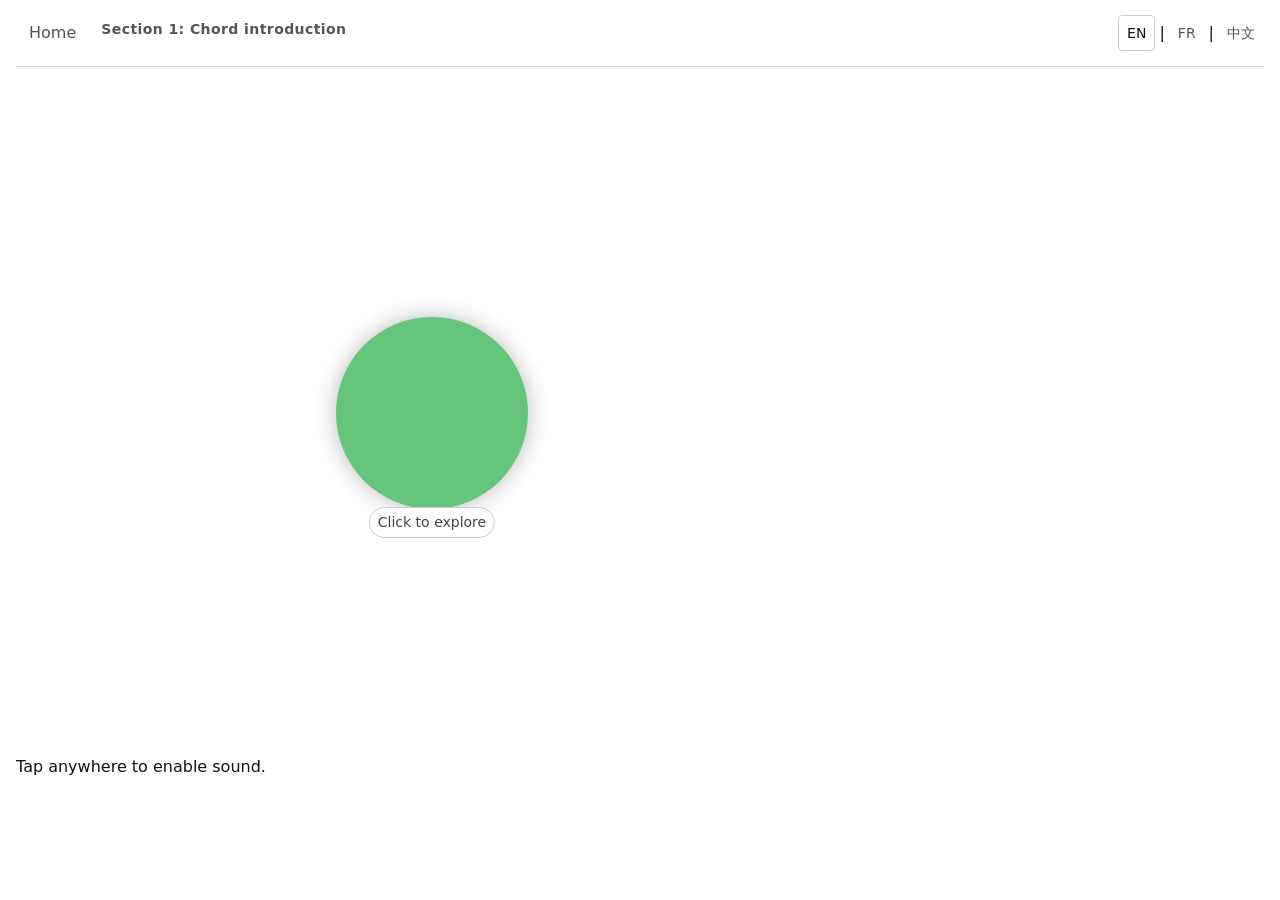
==== commit 2aaa2483: "Languages added" ====
--- a/index.html
+++ b/index.html
@@ -3,15 +3,16 @@
   <head>
     <meta charset="utf-8">
     <meta name="viewport" content="width=device-width, initial-scale=1">
-    <title>Harmony Practice</title>
+    <title data-i18n="app.title">Harmony Practice</title>
     <link rel="stylesheet" href="app.css">
     <script src="curriculum.js" defer></script>
+    <script src="i18n.js" defer></script>
     <script src="app.js" defer></script>
   </head>
   <body>
     <main>
       <header>
-        <button id="home-button" class="home-button" type="button" hidden>Home</button>
+        <button id="home-button" class="home-button" type="button" data-i18n="nav.home" hidden>Home</button>
         <div class="header-content">
           <p id="progress" class="progress-label"></p>
           <div class="piece-heading">
@@ -19,9 +20,16 @@
               <h1 id="piece-title">Harmony Practice</h1>
               <p id="piece-composer"></p>
             </div>
-            <nav id="phase-progress" aria-label="Current lesson phase"></nav>
+            <nav id="phase-progress" data-i18n-aria="nav.currentPhase" aria-label="Current lesson phase"></nav>
           </div>
         </div>
+        <nav id="language-switcher" class="language-switcher" data-i18n-aria="language.label" aria-label="Language">
+          <button type="button" data-lang="en" data-i18n-aria="language.english" data-i18n-title="language.english" aria-label="Switch language to English" aria-pressed="true" title="Switch language to English">EN</button>
+          <span aria-hidden="true">|</span>
+          <button type="button" data-lang="fr" data-i18n-aria="language.french" data-i18n-title="language.french" aria-label="Switch language to French" aria-pressed="false" title="Switch language to French">FR</button>
+          <span aria-hidden="true">|</span>
+          <button type="button" data-lang="zh-Hans" data-i18n-aria="language.chinese" data-i18n-title="language.chinese" aria-label="Switch language to Simplified Chinese" aria-pressed="false" title="Switch language to Simplified Chinese">中文</button>
+        </nav>
       </header>
 
       <section id="stage-content" aria-live="polite"></section>
--- a/app.css
+++ b/app.css
@@ -1,21 +1,152 @@
+:root {
+  --font-ui: system-ui, -apple-system, "Segoe UI", Roboto, "Helvetica Neue", Arial, "PingFang SC", "Microsoft YaHei", "Noto Sans SC", sans-serif;
+  --text-xs: 0.875rem;
+  --text-sm: 1rem;
+  --text-md: 1.125rem;
+  --text-lg: 1.25rem;
+  --text-xl: 1.5rem;
+  --text-2xl: 1.875rem;
+  --weight-regular: 400;
+  --weight-strong: 600;
+  --space-1: 0.25rem;
+  --space-2: 0.5rem;
+  --space-3: 0.75rem;
+  --space-4: 1rem;
+  --space-6: 1.5rem;
+  --space-8: 2rem;
+  --space-12: 3rem;
+  --radius-control: 4px;
+  --radius-round: 999px;
+  --color-ink: #111;
+  --color-ink-muted: #555;
+  --color-ink-soft: #666;
+  --color-ink-faint: #888;
+  --color-ink-quiet: #444;
+  --color-ink-deep: #222;
+  --color-border-strong: var(--color-ink-muted);
+  --color-border: #ccc;
+  --color-border-soft: #ddd;
+  --color-border-mid: #aaa;
+  --color-surface: #fff;
+  --color-transparent: transparent;
+  --color-current: currentColor;
+  --color-surface-hover: #eee;
+  --color-surface-subtle: #fafaf7;
+  --color-surface-muted: #f5f5f2;
+  --color-surface-score: #f7f6f1;
+  --color-surface-tile: #f1f0eb;
+  --color-surface-choice: #fafaf8;
+  --color-focus-ring: var(--color-ink);
+  --shadow-control: 0 2px 12px rgb(0 0 0 / 18%);
+  --shadow-answer: 0 0 0.9rem rgb(120 120 120 / 70%);
+  --shadow-shape: drop-shadow(0 0 0.65rem rgb(100 100 100 / 45%));
+  --shadow-shape-soft: drop-shadow(0 0 0.3rem rgb(100 100 100 / 25%));
+  --shadow-shape-strong: drop-shadow(0 0 1.1rem rgb(80 80 80 / 70%));
+  --border-control: 1px solid var(--color-border-strong);
+  --border-subtle: 1px solid var(--color-border-soft);
+  --border-standard: 1px solid var(--color-border);
+  --border-mid: 1px solid var(--color-border-mid);
+  --border-current: 1px solid var(--color-current);
+  --border-emphasis: 2px solid var(--color-ink-deep);
+  --border-transparent: 1px solid var(--color-transparent);
+  --border-none: 0;
+  --focus-ring: 2px solid var(--color-focus-ring);
+  --border-feedback: 1px solid var(--practice-feedback-border);
+  --border-feedback-row: 1px solid var(--practice-feedback-row-border);
+  --outline-feedback: 2px solid var(--practice-feedback-border);
+  --control-height: 50px;
+  --container-width: 1320px;
+  --container-gutter: var(--space-4);
+  --tonic: #65c57a;
+  --dominant: #f28634;
+  --subdominant: #cb71ec;
+  --tint-tonic: color-mix(in srgb, var(--tonic) 12%, var(--color-surface));
+  --tint-dominant: color-mix(in srgb, var(--dominant) 12%, var(--color-surface));
+  --tint-subdominant: color-mix(in srgb, var(--subdominant) 12%, var(--color-surface));
+
+  --practice-feedback-border: var(--color-ink-muted);
+  --practice-feedback-muted: var(--color-ink-muted);
+  --practice-done-surface: var(--color-surface-subtle);
+  --practice-hint-surface: var(--color-surface);
+  --practice-space-xs: var(--space-1);
+  --practice-space-sm: var(--space-2);
+  --practice-space-md: var(--space-3);
+  --practice-touch-target: var(--control-height);
+  --practice-badge-icon-size: 0.7rem;
+  --practice-hint-icon-size: 1.4rem;
+  --practice-hint-dot-size: 0.55rem;
+  --practice-choice-shape-row: 2.35rem;
+  --practice-popup-width: 20rem;
+  --practice-popup-height: 9rem;
+  --practice-popup-shadow: var(--shadow-control);
+  --strip-min-height: 340px;
+  --practice-card-min-height: 340px;
+  --practice-feedback-row-height: 56px;
+  --practice-choice-height: 56px;
+  --practice-choice-icon-size: 1.35rem;
+  --practice-popup-flow-height: 11rem;
+  --practice-feedback-row-border: var(--color-border);
+  --practice-feedback-row-surface: var(--color-surface-muted);
+  --practice-measure-height: clamp(12rem, 28vh, 18rem);
+  --practice-badge-band-height: 1.75rem;
+  --practice-active-max-width: calc(100vw - 4rem);
+  --practice-choice-button-width: 8rem;
+  --practice-choice-button-min-width: 7rem;
+  --practice-choice-shape-size: 2rem;
+  --practice-cross-badge-size: 1.2rem;
+  --practice-mobile-feedback-button-width: 8rem;
+  --lesson-step-active-border: var(--practice-feedback-border);
+  --lesson-step-muted-text: var(--practice-feedback-muted);
+  --results-surface: var(--practice-feedback-row-surface);
+  --results-text: var(--practice-feedback-muted);
+  --results-spacing: var(--practice-space-md);
+  --results-item-min-width: 8rem;
+  --results-action-min-width: 7rem;
+  --results-focus-outline-width: 2px;
+  --lesson-step-number-size: 1.35rem;
+  --lesson-step-mobile-number-size: 1.2rem;
+  --home-guidance-color: var(--practice-feedback-muted);
+  --home-marker-surface: var(--practice-done-surface);
+  --listen-control-gap: var(--practice-space-sm);
+  --listen-progress-accent: var(--practice-feedback-border);
+  --listen-progress-surface: var(--practice-done-surface);
+  --listen-time-color: var(--practice-feedback-muted);
+  --listen-button-min-width: 9rem;
+  --listen-time-min-width: 5.5rem;
+  --practice-key-hint-size: 1.1rem;
+  --practice-key-hint-offset: var(--space-1);
+  --practice-mobile-active-gutter: 3rem;
+}
+
 * {
   box-sizing: border-box;
 }
 
 body {
   margin: 0;
-  color: #111;
-  background: #fff;
-  font: 16px/1.5 Arial, sans-serif;
+  color: var(--color-ink);
+  background: var(--color-surface);
+  font-family: var(--font-ui);
+  font-size: var(--text-sm);
+  font-weight: var(--weight-regular);
+  line-height: 1.5;
 }
 
 main {
   display: flex;
   flex-direction: column;
-  width: min(100% - 2rem, 1320px);
+  width: min(100%, var(--container-width));
   height: 100dvh;
   margin: 0 auto;
-  padding: 0.45rem 0 0.25rem;
+  padding: var(--space-2) var(--container-gutter);
+}
+
+button,
+input,
+select,
+textarea {
+  font: inherit;
+  letter-spacing: inherit;
 }
 
 h1,
@@ -25,14 +156,43 @@
   margin-top: 0;
 }
 
+h1,
+h2,
+h3 {
+  margin-bottom: var(--space-2);
+  font-weight: var(--weight-strong);
+  line-height: 1.2;
+}
+
+h1 {
+  font-size: var(--text-2xl);
+}
+
+h2 {
+  font-size: var(--text-xl);
+}
+
+h3 {
+  font-size: var(--text-lg);
+}
+
+small {
+  font-size: var(--text-xs);
+}
+
+b,
+strong {
+  font-weight: var(--weight-strong);
+}
+
 header {
   display: grid;
   grid-template-columns: auto minmax(0, 1fr);
   align-items: center;
-  gap: 0.85rem;
-  border-bottom: 1px solid #ddd;
-  margin-bottom: 0.5rem;
-  padding-bottom: 0.45rem;
+  gap: var(--space-3);
+  border-bottom: var(--border-subtle);
+  margin-bottom: var(--space-2);
+  padding-bottom: var(--space-2);
 }
 
 .header-content {
@@ -41,16 +201,16 @@
 
 .piece-heading h1 {
   margin: 0;
-  font-size: clamp(1.25rem, 2.2vw, 1.8rem);
-  font-weight: 600;
+  font-size: var(--text-2xl);
+  font-weight: var(--weight-strong);
   line-height: 1.15;
 }
 
 .progress-label {
-  margin: 0 0 0.2rem;
-  color: #555;
-  font-size: 0.72rem;
-  font-weight: 700;
+  margin: 0 0 var(--space-1);
+  color: var(--color-ink-muted);
+  font-size: var(--text-xs);
+  font-weight: var(--weight-strong);
   letter-spacing: 0.03em;
 }
 
@@ -58,7 +218,7 @@
   display: flex;
   align-items: center;
   justify-content: space-between;
-  gap: 0.8rem;
+  gap: var(--space-3);
 }
 
 .work-details {
@@ -66,21 +226,9 @@
 }
 
 .work-details p {
-  margin: 0.1rem 0 0;
-  color: #555;
-  font-size: 0.82rem;
-}
-
-.phase-mode {
-  display: inline-flex;
-  flex: 0 0 auto;
-  align-items: center;
-  padding: 0.2rem 0.55rem;
-  border: 1px solid #ddd;
-  border-radius: 999px;
-  color: #555;
-  font-size: 0.75rem;
-  font-weight: 600;
+  margin: var(--space-1) 0 0;
+  color: var(--color-ink-muted);
+  font-size: var(--text-xs);
 }
 
 .home-button {
@@ -94,105 +242,54 @@
 }
 
 section {
-  margin: 1rem 0;
-}
-
-nav,
-.button-row,
-.chord-groups {
+  margin: var(--space-4) 0;
+}
+
+nav {
   display: flex;
   flex-wrap: wrap;
-  gap: 0.5rem;
-}
-
-button,
-select {
-  border: 1px solid #555;
-  border-radius: 2px;
-  background: #fff;
-  color: #111;
-  font: inherit;
-  padding: 0.45rem 0.7rem;
+  gap: var(--space-2);
 }
 
 button {
   cursor: pointer;
-}
-
-button:hover,
-button[aria-pressed="true"] {
-  background: #eee;
+  transition: background-color 160ms ease, color 160ms ease, border-color 160ms ease;
+}
+
+button:hover:not(:disabled),
+button[aria-pressed="true"]:not(:disabled) {
+  background: var(--color-surface-hover);
 }
 
 button:focus-visible,
-select:focus-visible {
-  outline: 2px solid #111;
+input:focus-visible,
+select:focus-visible,
+textarea:focus-visible {
+  outline: var(--focus-ring);
   outline-offset: 2px;
 }
 
 button:disabled {
   cursor: default;
-  opacity: 0.6;
+  opacity: 0.55;
 }
 
 label {
-  margin-right: 0.5rem;
-}
-
-#stage-nav {
-  margin: 1.5rem 0;
-  padding: 0.75rem 0;
-  border-top: 1px solid #999;
-  border-bottom: 1px solid #999;
-}
-
-.chord-groups {
-  align-items: flex-start;
-  margin: 1rem 0;
-}
-
-.chord-group h3 {
-  display: flex;
-  align-items: center;
-  gap: 0.4rem;
-}
-
-.shape-image {
-  display: inline-block;
-  width: 1rem;
-  height: 1rem;
-  object-fit: contain;
-  vertical-align: middle;
-}
-
-.chord-group {
-  min-width: 10rem;
-  border: 1px solid #999;
-  padding: 0.75rem;
-}
-
-.chord-group h3 {
-  margin-bottom: 0.5rem;
-}
-
-.chord-button {
-  display: inline-flex;
-  align-items: center;
-  gap: 0.45rem;
+  margin-right: var(--space-2);
 }
 
 .score {
   display: block;
   max-width: 100%;
   height: auto;
-  margin: 0.75rem 0;
+  margin: var(--space-3) 0;
 }
 
 .full-score {
   width: auto;
   max-width: 100%;
   max-height: calc(100dvh - 13rem);
-  margin: 0.25rem auto 0;
+  margin: var(--space-1) auto 0;
   object-fit: contain;
 }
 
@@ -200,31 +297,30 @@
   display: flex;
   flex-wrap: wrap;
   align-items: center;
-  gap: 0.6rem;
-  margin: 0 0 0.75rem;
-  padding: 0.6rem 0;
-  border-bottom: 1px solid #ddd;
+  gap: var(--space-2);
+  margin: 0 0 var(--space-3);
+  padding: var(--space-2) 0;
+  border-bottom: var(--border-subtle);
 }
 
 .listening-mode {
-  margin: 1.25rem 0 0.5rem;
+  margin: var(--space-4) 0 var(--space-2);
   text-align: center;
 }
 
 .listening-mode h2 {
-  margin-bottom: 0.15rem;
-  font-size: 1.4rem;
+  margin-bottom: var(--space-2);
 }
 
 .listening-mode p {
   margin: 0;
-  color: #555;
+  color: var(--color-ink-muted);
 }
 
 .listening-controls {
   justify-content: flex-end;
-  margin-bottom: 0.35rem;
-  padding: 0.3rem 0;
+  margin-bottom: var(--space-1);
+  padding: var(--space-1) 0;
 }
 
 .listening-controls .volume-control {
@@ -234,78 +330,36 @@
 .icon-button {
   display: inline-flex;
   align-items: center;
-  gap: 0.45rem;
-  min-height: 2.6rem;
+  gap: var(--space-2);
 }
 
 .playback-icon {
-  font-size: 1.05rem;
-}
-
-.text-action {
-  border-color: #aaa;
+  font-size: var(--text-md);
 }
 
 .volume-control {
   display: inline-flex;
   align-items: center;
-  gap: 0.6rem;
+  gap: var(--space-2);
   margin-left: auto;
-  color: #888;
-  font-size: 0.72rem;
+  color: var(--color-ink-faint);
+  font-size: var(--text-xs);
 }
 
 .volume-control input {
   width: clamp(4.5rem, 10vw, 7rem);
   height: 1rem;
-  accent-color: #888;
+  accent-color: var(--color-ink-faint);
 }
 
 .section-choices {
   display: grid;
-  gap: 0.6rem;
+  gap: var(--space-2);
   max-width: 42rem;
 }
 
 .section-choices button {
-  min-height: 3rem;
   text-align: left;
-}
-
-.chord-groups {
-  align-items: stretch;
-  margin: 1rem 0;
-}
-
-.chord-group {
-  min-width: min(100%, 14rem);
-  border: 1px solid #ccc;
-  padding: 0.8rem;
-}
-
-.chord-group h3 {
-  display: flex;
-  align-items: center;
-  gap: 0.45rem;
-  margin-bottom: 0.65rem;
-  font-size: 1rem;
-}
-
-.chord-button {
-  display: flex;
-  flex-wrap: wrap;
-  align-items: center;
-  gap: 0.4rem;
-  min-height: 2.75rem;
-}
-
-.chord-function {
-  font-weight: 600;
-}
-
-.chord-numeral {
-  color: #555;
-  font-size: 0.78rem;
 }
 
 .shape-image {
@@ -323,11 +377,11 @@
   overflow-x: auto;
   overscroll-behavior-inline: contain;
   scroll-snap-type: none;
-  padding: 0.2rem 0;
-  border: 1px solid #ccc;
-  background: #f7f6f1;
+  padding: var(--space-1) 0;
+  border: var(--border-standard);
+  background: var(--color-surface-score);
   scrollbar-width: thin;
-  scrollbar-color: #aaa transparent;
+  scrollbar-color: var(--color-border-mid) var(--color-transparent);
 }
 
 .score-sequence::after {
@@ -340,12 +394,12 @@
 }
 
 .score-sequence::-webkit-scrollbar-track {
-  background: transparent;
+  background: var(--color-transparent);
 }
 
 .score-sequence::-webkit-scrollbar-thumb {
-  border-radius: 5px;
-  background: #aaa;
+  border-radius: var(--radius-control);
+  background: var(--color-border-mid);
 }
 
 .measure-tile {
@@ -356,26 +410,26 @@
   align-items: flex-start;
   width: max-content;
   height: 22.5rem;
-  padding: 0.45rem 0.5rem 0.35rem;
-  border: 1px solid #ddd;
-  border-right: 0;
-  background: #f1f0eb;
+  padding: var(--space-2) var(--space-2) var(--space-1);
+  border: var(--border-subtle);
+  border-right: var(--border-none);
+  background: var(--color-surface-tile);
   scroll-snap-align: center;
   transition: background 180ms ease, opacity 180ms ease;
 }
 
 .measure-tile:last-child {
-  border-right: 1px solid #ddd;
+  border-right: var(--border-subtle);
 }
 
 .measure-tile.is-active {
   z-index: 1;
-  border: 2px solid #222;
-  background: #fff;
+  border: var(--border-emphasis);
+  background: var(--color-surface);
 }
 
 .measure-tile.is-complete {
-  background: #fafaf7;
+  background: var(--color-surface-subtle);
 }
 
 .measure-tile.is-muted .tile-score > img.score {
@@ -385,9 +439,9 @@
 
 .measure-label {
   display: block;
-  color: #555;
-  font-size: 0.8rem;
-  font-weight: 700;
+  color: var(--color-ink-muted);
+  font-size: var(--text-xs);
+  font-weight: var(--weight-strong);
 }
 
 .tile-score {
@@ -397,7 +451,7 @@
   height: 19.5rem;
   min-height: 0;
   place-items: center start;
-  margin: 0.2rem 0;
+  margin: var(--space-1) 0;
   overflow: hidden;
 }
 
@@ -416,11 +470,11 @@
   bottom: 0.25rem;
   display: flex;
   align-items: center;
-  gap: 0.3rem;
-  padding: 0.25rem 0.4rem;
-  border: 1px solid #ccc;
-  background: #fff;
-  font-weight: 700;
+  gap: var(--space-1);
+  padding: var(--space-1) var(--space-2);
+  border: var(--border-standard);
+  background: var(--color-surface);
+  font-weight: var(--weight-strong);
 }
 
 .completion-mark img {
@@ -431,71 +485,50 @@
 
 .tile-result {
   display: block;
-  color: #555;
-  font-size: 0.68rem;
-  font-weight: 700;
+  color: var(--color-ink-muted);
+  font-size: var(--text-xs);
+  font-weight: var(--weight-strong);
   letter-spacing: 0.05em;
 }
 
 .tile-result.is-live {
-  color: #111;
+  color: var(--color-ink);
 }
 
 .current-measure {
   min-height: 0;
   margin: 0;
-  padding: 0.1rem 0;
+  padding: var(--space-1) 0;
 }
 
 .question-prompt {
-  margin-bottom: 0.4rem;
-  font-size: clamp(1.2rem, 2.3vw, 1.65rem);
-  font-weight: 600;
+  margin-bottom: var(--space-2);
+  font-size: var(--text-xl);
+  font-weight: var(--weight-strong);
 }
 
 .given-answer {
   margin: 0;
-  font-size: 1.2rem;
-  font-weight: 600;
+  font-size: var(--text-lg);
+  font-weight: var(--weight-strong);
 }
 
 .choice-grid {
   display: flex;
   flex-wrap: wrap;
   align-items: center;
-  gap: 0.4rem;
-  margin: 0.35rem 0;
+  gap: var(--space-2);
+  margin: var(--space-1) 0;
 }
 
 .choice-family {
   display: flex;
   flex-wrap: wrap;
   align-items: stretch;
-  gap: 0.25rem;
-  gap: 0.15rem;
-  padding: 0.2rem;
-  border: 1px solid #ddd;
-  background: #fafaf8;
-}
-
-.choice-button {
-  display: grid;
-  grid-template-columns: 1fr;
-  grid-template-rows: 3rem auto auto;
-  justify-items: center;
-  align-items: center;
-  width: 5.7rem;
-  min-width: 5.1rem;
-  min-height: 4.55rem;
-  padding: 0.2rem;
-  border-color: #bbb;
-  background: #fff;
-  text-align: center;
-}
-
-.choice-button:hover:not(:disabled) {
-  border-color: #222;
-  background: #f5f5f2;
+  gap: var(--space-1);
+  padding: var(--space-1);
+  border: var(--border-subtle);
+  background: var(--color-surface-choice);
 }
 
 .choice-art {
@@ -516,22 +549,22 @@
 .choice-numeral {
   grid-column: 1;
   grid-row: 2;
-  font-size: 1.15rem;
-  font-weight: 700;
+  font-size: var(--text-lg);
+  font-weight: var(--weight-strong);
   line-height: 1.05;
 }
 
 .choice-function {
   grid-column: 1;
   grid-row: 3;
-  color: #555;
-  font-size: 0.62rem;
+  color: var(--color-ink-muted);
+  font-size: var(--text-xs);
   line-height: 1.1;
 }
 
 @media (max-width: 700px) {
   .choice-grid {
-    gap: 0.5rem;
+    gap: var(--space-2);
   }
 
   .choice-family {
@@ -540,28 +573,21 @@
 }
 
 .hint-controls {
-  margin: 0.7rem 0;
+  margin: var(--space-3) 0;
 }
 
 .hint-button {
   display: grid;
-  width: 4.4rem;
-  height: 4.4rem;
-  min-height: 4.4rem;
   place-items: center;
   align-self: center;
-  padding: 0.35rem;
-  border-radius: 50%;
-  font-size: 0.82rem;
-  font-weight: 700;
   line-height: 1.1;
   text-align: center;
 }
 
 .answer-feedback {
   min-height: 1.5rem;
-  margin: 0.35rem 0 0;
-  font-weight: 600;
+  margin: var(--space-1) 0 0;
+  font-weight: var(--weight-strong);
 }
 
 .chord-popup-panel {
@@ -571,23 +597,23 @@
   bottom: 0.75rem;
   width: min(10rem, calc(100vw - 1.5rem));
   margin: 0;
-  padding: 0.4rem;
-  border: 1px solid #aaa;
-  background: #fff;
+  padding: var(--space-2);
+  border: var(--border-mid);
+  background: var(--color-surface);
   box-shadow: var(--practice-popup-shadow);
 }
 
 #stage-content.is-practice {
   display: grid;
   grid-template-rows: auto auto minmax(0, 1fr);
-  gap: 0.2rem;
+  gap: var(--space-1);
   flex: 1 1 0;
   min-height: 0;
 }
 
 #stage-content.is-practice .piece-controls {
   margin: 0;
-  padding: 0.15rem 0;
+  padding: var(--space-1) 0;
 }
 
 #stage-content.is-practice .score-sequence {
@@ -598,12 +624,12 @@
 
 #stage-content.is-practice .measure-tile {
   height: 100%;
-  padding: 0.2rem 0.35rem;
+  padding: var(--space-1) var(--space-1);
 }
 
 #stage-content.is-practice .tile-score {
   height: auto;
-  margin: 0.1rem 0;
+  margin: var(--space-1) 0;
 }
 
 #stage-content.is-practice .tile-score > img.score {
@@ -631,7 +657,7 @@
 
 .choice-button.is-answer-glowing {
   z-index: 1;
-  box-shadow: 0 0 0.9rem rgb(120 120 120 / 70%);
+  box-shadow: var(--shadow-answer);
   animation: answer-glow 500ms ease-out;
 }
 
@@ -640,7 +666,7 @@
   min-width: 4.8rem;
   min-height: 3.85rem;
   grid-template-rows: 2.35rem auto auto;
-  padding: 0.15rem;
+  padding: var(--space-1);
 }
 
 #stage-content.is-practice .choice-art {
@@ -649,18 +675,18 @@
 }
 
 #stage-content.is-practice .choice-numeral {
-  font-size: 1rem;
+  font-size: var(--text-sm);
 }
 
 #stage-content.is-practice .choice-function {
-  font-size: 0.56rem;
+  font-size: var(--text-xs);
 }
 
 #stage-content.is-practice .hint-button {
   width: 3.4rem;
   height: 3.4rem;
   min-height: 3.4rem;
-  font-size: 0.7rem;
+  font-size: var(--text-xs);
 }
 
 @keyframes answer-glow {
@@ -669,9 +695,9 @@
 }
 
 .chord-popup-panel p {
-  margin: 0 0 0.25rem;
-  font-size: 0.88rem;
-  font-weight: 650;
+  margin: 0 0 var(--space-1);
+  font-size: var(--text-xs);
+  font-weight: var(--weight-strong);
 }
 
 .hint-popup {
@@ -687,64 +713,23 @@
   width: 100%;
   height: 4.5rem;
   overflow: hidden;
-  border: 1px solid #ccc;
-  background: #fff;
+  border: var(--border-standard);
+  background: var(--color-surface);
 }
 
 .hint-warning {
   display: block;
-  color: #444;
-  font-size: 0.7rem;
-}
-
-.completion-overlay {
-  position: fixed;
-  z-index: 5;
-  inset: 0;
-  display: grid;
-  align-content: center;
-  justify-items: center;
-  padding: 1.5rem;
-  background: rgb(0 0 0 / 48%);
-}
-
-.completion-overlay > h2,
-.completion-score,
+  color: var(--color-ink-quiet);
+  font-size: var(--text-xs);
+}
+
 .completion-actions {
-  width: min(100%, 28rem);
-  margin: 0;
-  padding-right: 2rem;
-  padding-left: 2rem;
-  background: #fff;
-  text-align: center;
-}
-
-.completion-overlay > h2 {
-  padding-top: 2rem;
-  font-size: 2rem;
-}
-
-.completion-score {
-  padding-top: 0.5rem;
-  padding-bottom: 1.5rem;
-  color: #444;
-  font-size: 1.05rem;
-}
-
-.completion-actions {
   display: flex;
   justify-content: center;
-  gap: 0.6rem;
-  padding-bottom: 2rem;
-}
-
-.primary-action {
-  color: #fff;
-  background: #111;
-}
-
-.piece-controls,
-.completion-overlay {
+  gap: var(--space-2);
+}
+
+.piece-controls {
   animation: appear 180ms ease-out;
 }
 
@@ -754,7 +739,7 @@
 }
 
 .review-sequence .measure-tile {
-  background: #fff;
+  background: var(--color-surface);
 }
 
 .review-sequence .measure-tile.is-muted .tile-score > img.score {
@@ -763,27 +748,20 @@
 }
 
 .review-sequence {
-  margin-bottom: 1rem;
+  margin-bottom: var(--space-4);
 }
 
 .muted {
-  color: #555;
-}
-
-button:focus-visible,
-input:focus-visible {
-  outline: 3px solid #111;
-  outline-offset: 2px;
+  color: var(--color-ink-muted);
 }
 
 @media (max-width: 700px) {
   main {
-    width: min(100% - 1.25rem, 1320px);
-    padding-top: 0.75rem;
+    padding-top: var(--space-3);
   }
 
   header {
-    gap: 0.55rem;
+    gap: var(--space-2);
     grid-template-columns: auto minmax(0, 1fr);
   }
 
@@ -802,7 +780,7 @@
   .choice-button {
     min-height: 5.3rem;
     grid-template-rows: 3.35rem auto auto;
-    padding: 0.55rem;
+    padding: var(--space-2);
   }
 
   .choice-art {
@@ -852,8 +830,8 @@
   }
 
   #stage-content.is-practice .choice-family {
-    gap: 0.05rem;
-    padding: 0.1rem;
+    gap: var(--space-1);
+    padding: var(--space-1);
   }
 
   #stage-content.is-practice .choice-button {
@@ -866,7 +844,7 @@
   #stage-content.is-practice .choice-grid {
     display: grid;
     grid-template-columns: repeat(4, minmax(0, 1fr));
-    gap: 0.15rem;
+    gap: var(--space-1);
   }
 
   #stage-content.is-practice .choice-family {
@@ -875,11 +853,11 @@
 
   #stage-content.is-practice .choice-family-dominant [data-answer]:first-child,
   #stage-content.is-practice .choice-family-subdominant [data-answer]:first-child {
-    margin-left: 0.2rem;
+    margin-left: var(--space-1);
   }
 
   #stage-content.is-practice .choice-function {
-    font-size: 0.52rem;
+    font-size: var(--text-xs);
   }
 
   .work-details p {
@@ -901,15 +879,15 @@
   .piece-controls {
     display: grid;
     grid-template-columns: repeat(3, minmax(0, 1fr));
-    gap: 0.2rem;
+    gap: var(--space-1);
   }
 
   .piece-controls .icon-button,
   .piece-controls .text-action {
     justify-content: center;
     min-width: 0;
-    padding: 0.25rem 0.1rem;
-    font-size: 0.68rem;
+    padding: var(--space-1) var(--space-1);
+    font-size: var(--text-xs);
     white-space: nowrap;
   }
 
@@ -917,12 +895,12 @@
     grid-column: 1 / -1;
     justify-self: end;
     margin-left: 0;
-    gap: 0.3rem;
+    gap: var(--space-1);
   }
 
   .choice-grid {
-    gap: 0.1rem;
-    margin: 0.2rem 0;
+    gap: var(--space-1);
+    margin: var(--space-1) 0;
   }
 
   .choice-button {
@@ -930,7 +908,7 @@
     min-width: 4rem;
     min-height: 3.35rem;
     grid-template-rows: 1.9rem auto auto;
-    padding: 0.1rem;
+    padding: var(--space-1);
   }
 
   .choice-art {
@@ -939,47 +917,43 @@
   }
 
   .choice-numeral {
-    font-size: 1.35rem;
+    font-size: var(--text-xl);
   }
 
   .choice-function {
-    font-size: 0.68rem;
+    font-size: var(--text-xs);
   }
 
   .hint-button {
     width: 3.55rem;
     height: 3.55rem;
     min-height: 3.55rem;
-    font-size: 0.75rem;
+    font-size: var(--text-xs);
   }
 }
 
 @media (max-width: 380px) and (max-height: 650px) {
   main {
-    padding-top: 0.4rem;
+    padding-top: var(--space-2);
   }
 
   header {
-    margin-bottom: 0.5rem;
-    padding-bottom: 0.5rem;
-  }
-
-  .piece-heading h1 {
-    font-size: 1.2rem;
+    margin-bottom: var(--space-2);
+    padding-bottom: var(--space-2);
   }
 
   .work-details p {
-    font-size: 0.72rem;
+    font-size: var(--text-xs);
   }
 
   .home-button {
-    padding: 0.3rem 0.5rem;
-    font-size: 0.85rem;
+    padding: var(--space-1) var(--space-2);
+    font-size: var(--text-xs);
   }
 
   .piece-controls {
-    margin-bottom: 0.4rem;
-    padding: 0.25rem 0;
+    margin-bottom: var(--space-2);
+    padding: var(--space-1) 0;
   }
 
   .piece-controls .icon-button,
@@ -988,24 +962,24 @@
   }
 
   .current-measure {
-    margin-top: 0.25rem;
-    padding: 0.25rem 0;
+    margin-top: var(--space-1);
+    padding: var(--space-1) 0;
   }
 
   .question-prompt {
-    margin-bottom: 0.2rem;
-    font-size: 1.05rem;
+    margin-bottom: var(--space-1);
+    font-size: var(--text-md);
   }
 
   .choice-grid {
-    gap: 0.3rem;
-    margin: 0.4rem 0;
+    gap: var(--space-1);
+    margin: var(--space-2) 0;
   }
 
   .choice-button {
     min-height: 4.8rem;
     grid-template-rows: 2.9rem auto auto;
-    padding: 0.3rem 0.4rem;
+    padding: var(--space-1) var(--space-2);
   }
 
   .choice-art {
@@ -1014,18 +988,18 @@
   }
 
   .choice-numeral {
-    font-size: 1.2rem;
+    font-size: var(--text-lg);
   }
 
   .choice-function {
-    font-size: 0.62rem;
+    font-size: var(--text-xs);
   }
 
   .hint-button {
     width: 3.05rem;
     height: 3.05rem;
     min-height: 3.05rem;
-    font-size: 0.68rem;
+    font-size: var(--text-xs);
   }
 
   #stage-content.is-practice {
@@ -1049,7 +1023,7 @@
 
 #status {
   min-height: 1rem;
-  margin: 0.25rem 0 0;
+  margin: var(--space-1) 0 0;
 }
 
 .chord-intro {
@@ -1059,7 +1033,7 @@
   align-content: center;
   justify-items: center;
   overflow: hidden;
-  padding: 1.5rem 0;
+  padding: var(--space-6) 0;
 }
 
 .intro-atmosphere {
@@ -1072,8 +1046,8 @@
 
 .atmosphere-word {
   position: absolute;
-  color: #666;
-  font-size: clamp(1rem, 2.5vw, 1.8rem);
+  color: var(--color-ink-soft);
+  font-size: var(--text-md);
   opacity: 0;
   animation: float-word 7s ease-in-out infinite;
 }
@@ -1082,40 +1056,6 @@
 .word-2 { top: 68%; left: 16%; animation-delay: -2s; }
 .word-3 { top: 26%; right: 13%; animation-delay: -4s; }
 .word-4 { right: 17%; bottom: 16%; animation-delay: -5.5s; }
-
-:root {
-  --practice-feedback-border: #555;
-  --practice-feedback-muted: #555;
-  --practice-feedback-surface: #f5f5f2;
-  --practice-done-surface: #fafaf7;
-  --practice-hint-surface: #fff;
-  --practice-space-xs: 0.25rem;
-  --practice-space-sm: 0.5rem;
-  --practice-space-md: 0.75rem;
-  --practice-touch-target: 44px;
-  --practice-text-sm: 0.8rem;
-  --practice-text-base: 1rem;
-  --practice-text-emphasis: 1.05rem;
-  --practice-text-popup: 0.88rem;
-  --practice-badge-icon-size: 0.7rem;
-  --practice-hint-icon-size: 1.4rem;
-  --practice-hint-dot-size: 0.55rem;
-  --practice-choice-shape-row: 2.35rem;
-  --practice-popup-width: 20rem;
-  --practice-popup-height: 9rem;
-  --practice-popup-gap: 8px;
-  --practice-popup-anchor-offset: 36px;
-  --practice-popup-shadow: 0 2px 12px rgb(0 0 0 / 18%);
-  --strip-min-height: 340px;
-  --practice-card-min-height: 340px;
-  --practice-feedback-row-height: 56px;
-  --practice-choice-height: 56px;
-  --practice-choice-function-size: 0.875rem;
-  --practice-choice-icon-size: 1.35rem;
-  --practice-popup-flow-height: 11rem;
-  --practice-feedback-row-border: #ccc;
-  --practice-feedback-row-surface: #f5f5f2;
-}
 
 #stage-content.is-practice {
   display: grid;
@@ -1130,7 +1070,7 @@
     var(--practice-feedback-row-height);
   align-content: start;
   align-items: start;
-  gap: 0.25rem 0.5rem;
+  gap: var(--space-1) var(--space-2);
   flex: 1 0 auto;
   min-height: 0;
   overflow: visible;
@@ -1145,7 +1085,7 @@
   min-height: var(--practice-touch-target);
 }
 
-#stage-content.is-practice > .piece-controls > .icon-button[aria-label="Play measure"] {
+#stage-content.is-practice > .piece-controls > .play-measure-button {
   order: 1;
 }
 
@@ -1153,7 +1093,7 @@
   order: 2;
 }
 
-#stage-content.is-practice > .piece-controls > .icon-button[aria-label="Replay excerpt"] {
+#stage-content.is-practice > .piece-controls > .replay-excerpt-button {
   order: 3;
 }
 
@@ -1175,13 +1115,13 @@
   align-items: stretch;
   overflow-x: auto;
   overflow-y: auto;
-  padding: 0.2rem 0;
+  padding: var(--space-1) 0;
 }
 
 #stage-content.is-practice .measure-tile {
   height: auto;
   min-height: var(--practice-card-min-height);
-  padding: 0.2rem 0.35rem;
+  padding: var(--space-1) var(--space-1);
   overflow: visible;
 }
 
@@ -1204,7 +1144,7 @@
   grid-row: 4;
   grid-column: 1 / -1;
   margin: 0;
-  font-size: var(--practice-text-base);
+  font-size: var(--text-sm);
 }
 
 #stage-content.is-practice .choice-grid {
@@ -1231,7 +1171,7 @@
   min-width: 6.25rem;
   min-height: var(--practice-choice-height);
   height: var(--practice-choice-height);
-  padding: 0.15rem 0.4rem;
+  padding: var(--space-1) var(--space-2);
 }
 
 #stage-content.is-practice .choice-art,
@@ -1248,13 +1188,13 @@
 
 #stage-content.is-practice .choice-numeral {
   grid-column: 2;
-  font-size: 1.1rem;
+  font-size: var(--text-lg);
 }
 
 #stage-content.is-practice .choice-function {
   grid-column: 3;
-  padding-left: 0.35rem;
-  font-size: var(--practice-choice-function-size);
+  padding-left: var(--space-1);
+  font-size: var(--text-xs);
   line-height: 1;
   white-space: nowrap;
 }
@@ -1272,12 +1212,12 @@
   width: 1.2rem;
   height: 1.2rem;
   place-items: center;
-  border: 1px solid currentColor;
-  border-radius: 50%;
-  background: #fff;
+  border: var(--border-current);
+  border-radius: var(--radius-round);
+  background: var(--color-surface);
   content: "×";
-  font-size: 1rem;
-  font-weight: 700;
+  font-size: var(--text-sm);
+  font-weight: var(--weight-strong);
   line-height: 1;
 }
 
@@ -1296,11 +1236,11 @@
   z-index: 2;
   right: 0;
   bottom: calc(100% + 0.2rem);
-  padding: 0.2rem 0.4rem;
-  border: 1px solid var(--practice-feedback-border);
-  background: #fff;
+  padding: var(--space-1) var(--space-2);
+  border: var(--border-feedback);
+  background: var(--color-surface);
   content: "not this one";
-  font-size: var(--practice-text-sm);
+  font-size: var(--text-xs);
   text-decoration: none;
 }
 
@@ -1421,43 +1361,42 @@
   gap: var(--practice-space-xs);
   min-height: 1.25rem;
   padding: 0 var(--practice-space-xs);
-  border: 1px solid var(--practice-feedback-border);
-  border-radius: 999px;
+  border: var(--border-feedback);
+  border-radius: var(--radius-round);
   color: var(--practice-feedback-border);
-  font-size: var(--practice-text-sm);
-  font-weight: 600;
+  font-size: var(--text-xs);
+  font-weight: var(--weight-strong);
   letter-spacing: normal;
 }
 
 .mastery-icon {
   width: var(--practice-badge-icon-size);
   height: var(--practice-badge-icon-size);
-  border: 1px solid currentColor;
-  border-radius: 50%;
+  border: var(--border-current);
+  border-radius: var(--radius-round);
 }
 
 .mastery-badge.is-solid .mastery-icon {
-  background: currentColor;
+  background: var(--color-current);
 }
 
 .mastery-badge.is-guided .mastery-icon {
-  background: linear-gradient(90deg, currentColor 50%, transparent 50%);
+  background: linear-gradient(90deg, var(--color-current) 50%, var(--color-transparent) 50%);
 }
 
 .mastery-badge.is-supported .mastery-icon {
-  background: transparent;
+  background: var(--color-transparent);
 }
 
 .choice-button.is-wrong {
-  opacity: 0.5;
   text-decoration: line-through;
 }
 
 .wrong-choice-label {
   grid-column: 1;
   grid-row: 4;
-  font-size: var(--practice-text-sm);
-  font-weight: 600;
+  font-size: var(--text-xs);
+  font-weight: var(--weight-strong);
   line-height: 1.1;
 }
 
@@ -1469,11 +1408,11 @@
 .reveal-feedback {
   min-height: 1.5rem;
   margin: var(--practice-space-xs) 0;
-  font-weight: 600;
+  font-weight: var(--weight-strong);
 }
 
 .reveal-feedback {
-  font-size: var(--practice-text-emphasis);
+  font-size: var(--text-md);
 }
 
 .hear-chosen-button,
@@ -1490,7 +1429,7 @@
   max-width: 100%;
   margin: var(--practice-space-sm) 0;
   padding: var(--practice-space-xs);
-  border: 1px solid transparent;
+  border: var(--border-var(--color-transparent));
 }
 
 .hint-button,
@@ -1504,8 +1443,8 @@
   min-height: 44px;
   height: auto;
   padding: var(--practice-space-xs) var(--practice-space-sm);
-  border-radius: 2px;
-  font-size: var(--practice-text-base);
+  border-radius: var(--radius-control);
+  font-size: var(--text-sm);
   text-align: left;
 }
 
@@ -1514,9 +1453,9 @@
   width: var(--practice-hint-icon-size);
   height: var(--practice-hint-icon-size);
   place-items: center;
-  border: 1px solid currentColor;
-  border-radius: 50%;
-  font-weight: 700;
+  border: var(--border-current);
+  border-radius: var(--radius-round);
+  font-weight: var(--weight-strong);
 }
 
 .hint-dots {
@@ -1527,18 +1466,18 @@
 .hint-dot {
   width: var(--practice-hint-dot-size);
   height: var(--practice-hint-dot-size);
-  border: 1px solid currentColor;
-  border-radius: 50%;
+  border: var(--border-current);
+  border-radius: var(--radius-round);
 }
 
 .hint-dot.is-used {
-  background: currentColor;
+  background: var(--color-current);
 }
 
 .hint-message {
   margin: 0;
   color: var(--practice-feedback-muted);
-  font-size: var(--practice-text-sm);
+  font-size: var(--text-xs);
 }
 
 .hint-controls.is-pulsing {
@@ -1553,9 +1492,9 @@
   width: min(var(--practice-popup-width), calc(100vw - 2rem));
   margin: 0;
   padding: var(--practice-space-sm);
-  border: 1px solid var(--practice-feedback-border);
+  border: var(--border-feedback);
   background: var(--practice-hint-surface);
-  box-shadow: 0 2px 12px rgb(0 0 0 / 18%);
+  box-shadow: var(--shadow-control);
 }
 
 .chord-popup-panel[hidden] {
@@ -1563,7 +1502,7 @@
 }
 
 .chord-popup-panel p {
-  font-size: var(--practice-text-popup);
+  font-size: var(--text-sm);
 }
 
 .hint-popup-frame {
@@ -1575,8 +1514,8 @@
 }
 
 @keyframes hint-pulse {
-  0%, 100% { outline: 1px solid transparent; }
-  40% { outline: 2px solid var(--practice-feedback-border); transform: scale(1.015); }
+  0%, 100% { outline: var(--border-var(--color-transparent)); }
+  40% { outline: var(--outline-feedback); transform: scale(1.015); }
 }
 
 @keyframes float-word {
@@ -1601,39 +1540,39 @@
   width: 100%;
   height: 17rem;
   place-items: center;
-  border: 0;
-  background: transparent;
+  border: var(--border-none);
+  background: var(--color-transparent);
   transition: transform 850ms cubic-bezier(0.2, 0.7, 0.2, 1);
 }
 
 .intro-shape-button:hover,
 .intro-shape-button:focus-visible {
-  background: transparent;
+  background: var(--color-transparent);
 }
 
 .intro-shape {
   width: min(12rem, 75%);
   height: min(12rem, 75%);
   object-fit: contain;
-  filter: drop-shadow(0 0 0.65rem rgb(100 100 100 / 45%));
+  filter: var(--shadow-shape);
   animation: chord-glow 2.6s ease-in-out infinite;
 }
 
 @keyframes chord-glow {
-  0%, 100% { filter: drop-shadow(0 0 0.3rem rgb(100 100 100 / 25%)); transform: translateY(0); }
-  50% { filter: drop-shadow(0 0 1.1rem rgb(80 80 80 / 70%)); transform: translateY(-0.45rem); }
+  0%, 100% { filter: var(--shadow-shape-soft); transform: translateY(0); }
+  50% { filter: var(--shadow-shape-strong); transform: translateY(-0.45rem); }
 }
 
 .intro-click-cue {
   position: absolute;
   bottom: 0.7rem;
   left: 50%;
-  padding: 0.25rem 0.6rem;
-  border: 1px solid #ccc;
-  border-radius: 999px;
-  background: #fff;
-  color: #444;
-  font-size: 0.82rem;
+  padding: var(--space-1) var(--space-2);
+  border: var(--border-standard);
+  border-radius: var(--radius-round);
+  background: var(--color-surface);
+  color: var(--color-ink-quiet);
+  font-size: var(--text-xs);
   white-space: nowrap;
   transform: translateX(-50%);
   animation: cue-pulse 2.2s ease-in-out infinite;
@@ -1669,9 +1608,9 @@
 }
 
 .intro-chord-label {
-  margin: 0.25rem 0 0;
-  font-size: clamp(1.2rem, 2.8vw, 1.8rem);
-  font-weight: 700;
+  margin: var(--space-1) 0 0;
+  font-size: var(--text-xl);
+  font-weight: var(--weight-strong);
 }
 
 .chord-intro.is-revealed .intro-shape-button {
@@ -1695,7 +1634,7 @@
   position: relative;
   z-index: 1;
   min-width: 7rem;
-  margin-top: 0.75rem;
+  margin-top: var(--space-3);
 }
 
 .chord-intro:not(.is-revealed) .intro-next[hidden] {
@@ -1755,20 +1694,10 @@
   min-height: var(--practice-touch-target);
 }
 
-#stage-content.is-practice > .piece-controls > .icon-button[aria-label="Play measure"] { order: 1; }
+#stage-content.is-practice > .piece-controls > .play-measure-button { order: 1; }
 #stage-content.is-practice > .piece-controls > .text-action { order: 2; }
-#stage-content.is-practice > .piece-controls > .icon-button[aria-label="Replay excerpt"] { order: 3; }
+#stage-content.is-practice > .piece-controls > .replay-excerpt-button { order: 3; }
 #stage-content.is-practice > .piece-controls > .volume-control { order: 4; margin-left: auto; }
-
-#stage-content.is-practice > .piece-controls > .icon-button[aria-label="Play measure"] {
-  border-width: 2px;
-  font-weight: 700;
-}
-
-#stage-content.is-practice > .piece-controls > .text-action {
-  border-color: #aaa;
-  color: #555;
-}
 
 #stage-content.is-practice > .current-measure { display: contents; }
 
@@ -1781,13 +1710,13 @@
   align-items: stretch;
   overflow-x: auto;
   overflow-y: auto;
-  padding: 0.2rem 0;
+  padding: var(--space-1) 0;
 }
 
 #stage-content.is-practice .measure-tile {
   min-height: var(--practice-card-min-height);
   height: auto;
-  padding: 0.2rem 0.35rem;
+  padding: var(--space-1) var(--space-1);
   overflow: visible;
 }
 
@@ -1803,7 +1732,7 @@
   grid-row: 4;
   grid-column: 1 / -1;
   margin: 0;
-  font-size: var(--practice-text-base);
+  font-size: var(--text-sm);
 }
 
 #stage-content.is-practice .choice-grid {
@@ -1835,7 +1764,7 @@
   min-width: 6.25rem;
   min-height: var(--practice-choice-height);
   height: var(--practice-choice-height);
-  padding: 0.15rem 0.4rem;
+  padding: var(--space-1) var(--space-2);
   text-decoration: none;
 }
 
@@ -1851,13 +1780,13 @@
 
 #stage-content.is-practice .choice-numeral {
   grid-column: 2;
-  font-size: 1.1rem;
+  font-size: var(--text-lg);
 }
 
 #stage-content.is-practice .choice-function {
   grid-column: 3;
-  padding-left: 0.35rem;
-  font-size: var(--practice-choice-function-size);
+  padding-left: var(--space-1);
+  font-size: var(--text-xs);
   line-height: 1;
   white-space: nowrap;
 }
@@ -1872,12 +1801,12 @@
   width: 1.2rem;
   height: 1.2rem;
   place-items: center;
-  border: 1px solid currentColor;
-  border-radius: 50%;
-  background: #fff;
+  border: var(--border-current);
+  border-radius: var(--radius-round);
+  background: var(--color-surface);
   content: "×";
-  font-size: 1rem;
-  font-weight: 700;
+  font-size: var(--text-sm);
+  font-weight: var(--weight-strong);
   line-height: 1;
 }
 
@@ -1896,11 +1825,11 @@
   z-index: 2;
   right: 0;
   bottom: calc(100% + 0.2rem);
-  padding: 0.2rem 0.4rem;
-  border: 1px solid var(--practice-feedback-border);
-  background: #fff;
+  padding: var(--space-1) var(--space-2);
+  border: var(--border-feedback);
+  background: var(--color-surface);
   content: "not this one";
-  font-size: var(--practice-text-sm);
+  font-size: var(--text-xs);
 }
 
 #stage-content.is-practice .hint-controls {
@@ -1947,8 +1876,8 @@
   display: flex;
   align-items: center;
   padding: 0 var(--practice-space-sm);
-  border: 1px solid var(--practice-feedback-row-border);
-  border-right: 0;
+  border: var(--border-feedback-row);
+  border-right: var(--border-none);
   background: var(--practice-feedback-row-surface);
 }
 
@@ -1963,8 +1892,8 @@
   align-self: center;
   min-height: var(--practice-feedback-row-height);
   padding: 0 var(--practice-space-sm);
-  border: 1px solid var(--practice-feedback-row-border);
-  border-left: 0;
+  border: var(--border-feedback-row);
+  border-left: var(--border-none);
   background: var(--practice-feedback-row-surface);
 }
 
@@ -2010,3 +1939,897 @@
     grid-column: 1;
   }
 }
+
+main:has(#stage-content.is-practice) {
+  height: auto;
+  min-height: 100dvh;
+}
+
+.score-sequence::after {
+  display: none;
+}
+
+#progress {
+  min-width: 0;
+  overflow-wrap: anywhere;
+}
+
+#stage-content.is-practice {
+  display: grid;
+  grid-template-columns: minmax(0, 1fr);
+  grid-template-rows: auto minmax(var(--strip-min-height), auto) auto;
+  align-content: start;
+  align-items: start;
+  gap: var(--practice-space-xs) 0;
+  flex: 1 0 auto;
+  min-height: 0;
+  overflow: visible;
+}
+
+#stage-content.is-practice > .piece-controls {
+  grid-row: 1;
+  grid-column: 1;
+  display: flex;
+  align-items: center;
+  gap: var(--practice-space-sm);
+  min-height: var(--practice-touch-target);
+  margin: 0;
+  padding: var(--practice-space-xs) 0;
+}
+
+#stage-content.is-practice > .piece-controls > .play-measure-button {
+  order: 1;
+}
+
+#stage-content.is-practice > .piece-controls > .replay-excerpt-button {
+  display: none;
+}
+
+#stage-content.is-practice > .piece-controls > .volume-control {
+  order: 3;
+  margin-left: auto;
+}
+
+#stage-content.is-practice > .current-measure {
+  display: contents;
+}
+
+#stage-content.is-practice .score-sequence {
+  grid-row: 2;
+  grid-column: 1;
+  display: flex;
+  align-items: stretch;
+  width: 100%;
+  height: auto;
+  min-height: var(--strip-min-height);
+  max-height: none;
+  gap: 0;
+  overflow-x: auto;
+  overflow-y: auto;
+  padding: 0;
+  scrollbar-width: none;
+  scroll-behavior: smooth;
+}
+
+#stage-content.is-practice .score-sequence::-webkit-scrollbar {
+  display: none;
+}
+
+#stage-content.is-practice .score-sequence::after {
+  display: none;
+}
+
+#stage-content.is-practice .measure-tile {
+  min-height: var(--strip-min-height);
+  height: auto;
+  padding: var(--practice-space-xs);
+  overflow: visible;
+}
+
+#stage-content.is-practice .measure-tile.is-active {
+  z-index: 2;
+  width: max-content;
+  max-width: var(--practice-active-max-width);
+  align-self: stretch;
+}
+
+#stage-content.is-practice .measure-label {
+  flex: 0 0 auto;
+}
+
+#stage-content.is-practice .tile-score {
+  width: fit-content;
+  max-width: 100%;
+  min-height: 0;
+  height: auto;
+  flex: 0 0 auto;
+  overflow: visible;
+  margin: var(--practice-space-xs) 0 0;
+}
+
+#stage-content.is-practice .tile-score > img.score {
+  width: auto;
+  max-width: 100%;
+  height: var(--practice-measure-height);
+  max-height: none;
+  object-fit: contain;
+}
+
+#stage-content.is-practice .tile-result {
+  display: flex;
+  flex: 0 0 var(--practice-badge-band-height);
+  align-items: center;
+  min-height: var(--practice-badge-band-height);
+  margin-top: auto;
+}
+
+#stage-content.is-practice .question-prompt {
+  margin: var(--practice-space-xs) 0;
+  font-size: var(--text-sm);
+}
+
+#stage-content.is-practice .choice-grid {
+  display: flex;
+  flex-wrap: wrap;
+  align-items: stretch;
+  gap: var(--practice-space-xs);
+  width: 100%;
+  max-width: 100%;
+  margin: 0;
+  overflow: visible;
+}
+
+#stage-content.is-practice .choice-family {
+  display: contents;
+}
+
+#stage-content.is-practice .choice-button {
+  position: relative;
+  display: grid;
+  grid-template-columns: var(--practice-choice-shape-size) auto minmax(0, 1fr);
+  grid-template-rows: 1fr;
+  align-items: center;
+  justify-items: center;
+  flex: 1 1 var(--practice-choice-button-width);
+  width: var(--practice-choice-button-width);
+  min-width: min(100%, var(--practice-choice-button-min-width));
+  min-height: var(--practice-choice-height);
+  height: var(--practice-choice-height);
+  padding: var(--practice-space-xs);
+  text-decoration: none;
+}
+
+#stage-content.is-practice .choice-art,
+#stage-content.is-practice .choice-numeral,
+#stage-content.is-practice .choice-function {
+  grid-row: 1;
+}
+
+#stage-content.is-practice .choice-art {
+  grid-column: 1;
+  width: var(--practice-choice-shape-size);
+  height: var(--practice-choice-shape-size);
+}
+
+#stage-content.is-practice .choice-art .shape-image {
+  width: 100%;
+  height: 100%;
+}
+
+#stage-content.is-practice .choice-numeral {
+  grid-column: 2;
+  font-size: var(--text-lg);
+}
+
+#stage-content.is-practice .choice-function {
+  grid-column: 3;
+  padding-left: var(--practice-space-xs);
+  font-size: var(--text-xs);
+  line-height: 1.1;
+  white-space: nowrap;
+}
+
+#stage-content.is-practice .choice-button.is-wrong {
+  grid-template-rows: 1fr;
+  text-decoration: none;
+}
+
+#stage-content.is-practice .choice-button.is-wrong::after {
+  position: absolute;
+  top: 0;
+  right: 0;
+  display: grid;
+  width: var(--practice-cross-badge-size);
+  height: var(--practice-cross-badge-size);
+  place-items: center;
+  border: var(--border-current);
+  border-radius: var(--radius-round);
+  background: var(--practice-hint-surface);
+  content: "×";
+  font-size: var(--text-sm);
+  font-weight: var(--weight-strong);
+  line-height: 1;
+}
+
+#stage-content.is-practice .choice-button.is-wrong .wrong-choice-label {
+  position: absolute;
+  width: 1px;
+  height: 1px;
+  overflow: hidden;
+  clip-path: inset(50%);
+  white-space: nowrap;
+}
+
+#stage-content.is-practice .choice-button.is-wrong:hover::before,
+#stage-content.is-practice .choice-button.is-wrong:focus-visible::before {
+  position: absolute;
+  z-index: 4;
+  right: 0;
+  bottom: calc(100% + var(--practice-space-xs));
+  padding: var(--practice-space-xs) var(--practice-space-sm);
+  border: var(--border-feedback);
+  background: var(--practice-hint-surface);
+  content: "not this one";
+  font-size: var(--text-xs);
+}
+
+#stage-content.is-practice .hint-controls {
+  display: flex;
+  flex-wrap: nowrap;
+  align-items: center;
+  gap: var(--practice-space-sm);
+  width: 100%;
+  min-height: var(--practice-touch-target);
+  margin: var(--practice-space-xs) 0 0;
+  padding: 0;
+}
+
+#stage-content.is-practice .hint-controls .hint-button {
+  flex: 0 0 auto;
+  min-width: var(--practice-touch-target);
+  min-height: var(--practice-touch-target);
+  height: var(--practice-touch-target);
+}
+
+#stage-content.is-practice .hint-controls .hint-message {
+  min-width: 0;
+  margin: 0;
+  overflow: hidden;
+  text-overflow: ellipsis;
+  white-space: nowrap;
+}
+
+#stage-content.is-practice .feedback-row {
+  grid-row: 3;
+  grid-column: 1;
+  display: flex;
+  align-items: center;
+  justify-content: space-between;
+  gap: var(--practice-space-sm);
+  width: 100%;
+  height: var(--practice-feedback-row-height);
+  min-height: var(--practice-feedback-row-height);
+  margin: 0;
+  border: var(--border-feedback-row);
+  background: var(--practice-feedback-row-surface);
+}
+
+#stage-content.is-practice .answer-feedback,
+#stage-content.is-practice .reveal-feedback {
+  min-width: 0;
+  margin: 0;
+  padding: 0 var(--practice-space-sm);
+}
+
+#stage-content.is-practice .reveal-feedback {
+  display: none;
+}
+
+#stage-content.is-practice:has(.reveal-continue:not([hidden])) .answer-feedback {
+  display: none;
+}
+
+#stage-content.is-practice:has(.reveal-continue:not([hidden])) .reveal-feedback {
+  display: block;
+}
+
+#stage-content.is-practice .feedback-actions {
+  display: flex;
+  flex: 0 0 auto;
+  align-items: center;
+  gap: var(--practice-space-xs);
+  padding-right: var(--practice-space-xs);
+}
+
+#stage-content.is-practice .feedback-actions > button {
+  min-height: var(--practice-touch-target);
+  margin: 0;
+}
+
+#stage-content.is-practice:has(.reveal-continue:not([hidden])) .hear-chosen-button {
+  display: none;
+}
+
+#stage-content.is-practice .chord-popup-panel {
+  position: static;
+  z-index: auto;
+  width: min(100%, var(--practice-popup-width));
+  max-width: 100%;
+  margin: var(--practice-space-sm) 0 0;
+}
+
+#stage-content.is-practice .hint-popup-frame {
+  height: var(--practice-popup-flow-height);
+  max-width: 100%;
+  overflow: visible;
+}
+
+#stage-content.is-practice .review-measure {
+  min-height: var(--strip-min-height);
+}
+
+@media (max-width: 700px) {
+  :root {
+    --practice-measure-height: clamp(10rem, 30vh, 14rem);
+    --practice-active-max-width: calc(100vw - 3rem);
+  }
+
+  #stage-content.is-practice .choice-button {
+    flex-basis: 7rem;
+  }
+
+  #stage-content.is-practice .choice-function {
+    font-size: var(--text-xs);
+  }
+
+  #stage-content.is-practice .feedback-row {
+    display: grid;
+    grid-template-columns: minmax(0, 1fr) auto;
+    gap: 0;
+  }
+
+  #stage-content.is-practice .answer-feedback,
+  #stage-content.is-practice .reveal-feedback {
+    padding: 0 var(--practice-space-xs);
+    font-size: var(--text-xs);
+    line-height: 1.2;
+  }
+
+  #stage-content.is-practice .feedback-actions > button {
+    max-width: var(--practice-mobile-feedback-button-width);
+    padding: var(--space-1);
+    font-size: var(--text-xs);
+  }
+}
+
+@media (prefers-reduced-motion: reduce) {
+  #stage-content.is-practice .score-sequence {
+    scroll-behavior: auto;
+  }
+}
+
+#phase-progress {
+  flex: 0 0 auto;
+  margin: 0;
+}
+
+.lesson-steps {
+  display: flex;
+  flex-wrap: nowrap;
+  align-items: center;
+  gap: var(--practice-space-xs);
+  margin: 0;
+  padding: 0;
+  list-style: none;
+}
+
+.lesson-step {
+  display: inline-flex;
+  flex: 0 0 auto;
+  align-items: center;
+  gap: var(--practice-space-xs);
+  min-height: var(--practice-touch-target);
+  padding: 0;
+  color: var(--lesson-step-muted-text);
+  font-size: var(--text-xs);
+  font-weight: var(--weight-strong);
+  white-space: nowrap;
+}
+
+.lesson-step-number {
+  display: inline-grid;
+  width: var(--lesson-step-number-size);
+  height: var(--lesson-step-number-size);
+  place-items: center;
+  border: var(--border-current);
+  border-radius: var(--radius-round);
+  background: var(--color-transparent);
+  line-height: 1;
+}
+
+.lesson-step.is-current {
+  color: var(--practice-feedback-border);
+}
+
+.lesson-step.is-current .lesson-step-number,
+.lesson-step.is-complete .lesson-step-number {
+  border-color: var(--lesson-step-active-border);
+  background: var(--lesson-step-active-border);
+  color: var(--practice-hint-surface);
+  font-weight: var(--weight-strong);
+}
+
+.lesson-step.is-upcoming {
+  color: var(--lesson-step-muted-text);
+  opacity: 0.65;
+}
+
+#status.audio-unavailable-notice {
+  margin: 0;
+  color: var(--practice-feedback-muted);
+  font-size: var(--text-xs);
+}
+
+.completion-results {
+  width: 100%;
+  margin: var(--results-spacing) 0;
+  padding: var(--results-spacing);
+  border: var(--border-feedback-row);
+  background: var(--results-surface);
+}
+
+.completion-results > h2 {
+  margin: 0 0 var(--space-2);
+  font-size: var(--text-xl);
+}
+
+.completion-results .completion-score {
+  margin: 0;
+  color: var(--results-text);
+  font-size: var(--text-md);
+  font-weight: var(--weight-strong);
+}
+
+.completion-confusion {
+  margin: var(--practice-space-xs) 0 0;
+  color: var(--results-text);
+}
+
+.results-mastery-list {
+  display: grid;
+  grid-template-columns: repeat(auto-fit, minmax(var(--results-item-min-width), 1fr));
+  gap: var(--practice-space-xs) var(--practice-space-sm);
+  margin: var(--results-spacing) 0;
+  padding: 0;
+  list-style: none;
+}
+
+.results-mastery-list > li {
+  display: flex;
+  align-items: center;
+  justify-content: space-between;
+  gap: var(--practice-space-xs);
+  min-height: var(--practice-touch-target);
+  padding: 0 var(--practice-space-sm);
+  border: var(--border-feedback-row);
+  background: var(--practice-hint-surface);
+}
+
+.results-mastery-badges {
+  display: flex;
+  flex-wrap: wrap;
+  justify-content: flex-end;
+  gap: var(--practice-space-xs);
+}
+
+.completion-actions {
+  display: flex;
+  flex-wrap: wrap;
+  justify-content: flex-end;
+  gap: var(--practice-space-sm);
+  margin: 0;
+  padding: 0;
+}
+
+.completion-actions > button {
+  min-width: var(--results-action-min-width);
+  min-height: var(--practice-touch-target);
+}
+
+.completion-actions > .primary-action {
+  order: 2;
+}
+
+.completion-actions > .text-action {
+  order: 1;
+}
+
+.review-sequence:focus {
+  outline: var(--results-focus-outline-width) solid var(--practice-feedback-border);
+  outline-offset: 2px;
+}
+
+@media (max-width: 700px) {
+  .piece-heading {
+    align-items: flex-start;
+    flex-direction: column;
+    gap: var(--practice-space-xs);
+  }
+
+  .work-details,
+  #phase-progress {
+    width: 100%;
+  }
+
+  .piece-heading h1 {
+    overflow-wrap: anywhere;
+  }
+
+  .lesson-steps {
+    gap: 0;
+  }
+
+  .lesson-step {
+    gap: var(--practice-space-xs);
+    min-height: 2.5rem;
+    padding: 0 var(--practice-space-xs);
+    font-size: var(--text-xs);
+  }
+
+  .lesson-step-number {
+    width: var(--lesson-step-mobile-number-size);
+    height: var(--lesson-step-mobile-number-size);
+  }
+
+  .lesson-step:not(.is-current) .lesson-step-label {
+    position: absolute;
+    width: 1px;
+    height: 1px;
+    overflow: hidden;
+    clip-path: inset(50%);
+    white-space: nowrap;
+  }
+
+  .completion-actions {
+    flex-direction: row;
+  }
+}
+
+.home-guidance {
+  max-width: 42rem;
+  margin: 0 0 var(--practice-space-md);
+  color: var(--home-guidance-color);
+}
+
+.section-choice {
+  display: flex;
+  align-items: center;
+  gap: var(--practice-space-sm);
+}
+
+.section-choice > button {
+  flex: 1 1 auto;
+}
+
+.start-here-marker {
+  flex: 0 0 auto;
+  padding: var(--practice-space-xs) var(--practice-space-sm);
+  border: var(--border-feedback-row);
+  border-radius: var(--radius-round);
+  background: var(--home-marker-surface);
+  font-size: var(--text-xs);
+  font-weight: var(--weight-strong);
+}
+
+.resume-progress {
+  min-height: var(--practice-touch-target);
+  margin: 0 0 var(--practice-space-md);
+}
+
+.listening-controls {
+  justify-content: space-between;
+  gap: var(--listen-control-gap);
+}
+
+.listen-player {
+  display: flex;
+  flex: 1 1 auto;
+  align-items: center;
+  gap: var(--listen-control-gap);
+  min-width: 0;
+}
+
+.listen-player .icon-button {
+  flex: 0 0 auto;
+  justify-content: center;
+  min-width: var(--listen-button-min-width);
+}
+
+.listen-progress {
+  flex: 1 1 auto;
+  min-width: 3rem;
+  height: 0.65rem;
+  margin: 0;
+  border: var(--border-none);
+  border-radius: var(--radius-round);
+  background: var(--listen-progress-surface);
+  accent-color: var(--listen-progress-accent);
+}
+
+.listen-progress::-webkit-progress-bar {
+  border-radius: var(--radius-round);
+  background: var(--listen-progress-surface);
+}
+
+.listen-progress::-webkit-progress-value {
+  border-radius: var(--radius-round);
+  background: var(--listen-progress-accent);
+}
+
+.listen-time {
+  flex: 0 0 auto;
+  min-width: var(--listen-time-min-width);
+  color: var(--listen-time-color);
+  font-size: var(--text-xs);
+  font-variant-numeric: tabular-nums;
+  text-align: right;
+}
+
+.continue-practice {
+  display: block;
+  min-width: min(100%, 18rem);
+  margin: var(--practice-space-sm) auto;
+}
+
+@media (max-width: 700px) {
+  .section-choice {
+    align-items: stretch;
+    gap: var(--practice-space-xs);
+  }
+
+  .section-choice > button {
+    min-width: 0;
+  }
+
+  .start-here-marker {
+    align-self: center;
+    padding-right: var(--practice-space-xs);
+    padding-left: var(--practice-space-xs);
+    font-size: var(--text-xs);
+    white-space: nowrap;
+  }
+}
+
+.key-hint {
+  display: inline-grid;
+  min-width: var(--practice-key-hint-size);
+  min-height: var(--practice-key-hint-size);
+  place-items: center;
+  border: var(--border-current);
+  border-radius: var(--radius-control);
+  color: var(--practice-feedback-muted);
+  font-size: var(--text-xs);
+  font-weight: var(--weight-strong);
+  line-height: 1;
+}
+
+.choice-button,
+.hint-button,
+.piece-controls .icon-button {
+  position: relative;
+}
+
+.choice-button > .key-hint,
+.hint-button > .key-hint {
+  position: absolute;
+  top: var(--practice-key-hint-offset);
+  right: var(--practice-key-hint-offset);
+}
+
+.piece-controls .icon-button > .key-hint {
+  margin-left: var(--space-1);
+}
+
+.volume-control input {
+  height: var(--practice-touch-target);
+}
+
+#stage-content.is-practice,
+#stage-content.is-practice .score-sequence {
+  min-width: 0;
+  max-width: 100%;
+}
+
+@media (max-width: 500px) {
+  :root {
+    --practice-active-max-width: calc(100vw - var(--practice-mobile-active-gutter));
+  }
+
+  #stage-content.is-practice > .piece-controls > .volume-control {
+    flex: 0 0 100%;
+    justify-content: flex-end;
+    margin-left: 0;
+  }
+
+  #stage-content.is-practice .choice-grid {
+    display: grid;
+    grid-template-columns: repeat(2, minmax(0, 1fr));
+    overflow: visible;
+  }
+
+  #stage-content.is-practice .choice-button {
+    flex: initial;
+    width: 100%;
+    min-width: 0;
+    grid-template-columns: minmax(1.5rem, 2rem) auto minmax(0, 1fr);
+  }
+
+  #stage-content.is-practice .choice-function {
+    white-space: normal;
+    overflow-wrap: anywhere;
+  }
+
+  .listening-controls {
+    align-items: stretch;
+    flex-direction: column;
+  }
+
+  .listen-player {
+    width: 100%;
+  }
+
+  .listening-controls .volume-control {
+    align-self: flex-end;
+  }
+}
+
+body main button:not(.intro-shape-button),
+#stage-content.is-practice button:not(.intro-shape-button) {
+  height: var(--control-height);
+  min-height: var(--control-height);
+  padding: var(--space-2) var(--space-3);
+  border: var(--border-control);
+  border-radius: var(--radius-control);
+  background: var(--color-surface);
+  color: var(--color-ink);
+  font-size: var(--text-sm);
+}
+
+body main button.choice-button,
+#stage-content.is-practice button.choice-button {
+  display: grid;
+  grid-template-columns: 1.5rem auto minmax(0, 1fr);
+  grid-template-rows: 1fr;
+  align-items: center;
+  justify-items: center;
+  flex: 1 1 7rem;
+  width: auto;
+  min-width: 7rem;
+  text-align: center;
+}
+
+body main .choice-button .choice-art,
+#stage-content.is-practice .choice-button .choice-art {
+  grid-column: 1;
+  grid-row: 1;
+  width: 1.5rem;
+  height: 1.5rem;
+}
+
+body main .choice-button .choice-numeral,
+#stage-content.is-practice .choice-button .choice-numeral {
+  grid-column: 2;
+  grid-row: 1;
+  font-size: var(--text-lg);
+}
+
+body main .choice-button .choice-function,
+#stage-content.is-practice .choice-button .choice-function {
+  grid-column: 3;
+  grid-row: 1;
+  font-size: var(--text-xs);
+}
+
+body main button.primary-action,
+#stage-content.is-practice button.primary-action {
+  border-color: var(--color-ink);
+  background: var(--color-ink);
+  color: var(--color-surface);
+}
+
+body main button.primary-action:hover:not(:disabled),
+#stage-content.is-practice button.primary-action:hover:not(:disabled) {
+  background: var(--color-ink-muted);
+}
+
+body main button.quiet-button,
+body main button.text-action,
+#stage-content.is-practice button.quiet-button,
+#stage-content.is-practice button.text-action {
+  border-color: var(--color-transparent);
+  background: var(--color-transparent);
+  color: var(--color-ink-muted);
+}
+
+body main button.quiet-button:hover:not(:disabled),
+body main button.text-action:hover:not(:disabled),
+#stage-content.is-practice button.quiet-button:hover:not(:disabled),
+#stage-content.is-practice button.text-action:hover:not(:disabled) {
+  border-color: var(--color-transparent);
+  background: var(--color-surface-hover);
+  color: var(--color-ink);
+}
+
+@media (max-width: 500px) {
+  #stage-content.is-practice button.choice-button {
+    flex: initial;
+    width: 100%;
+    min-width: 0;
+  }
+}
+
+header {
+  grid-template-columns: auto minmax(0, 1fr) auto;
+}
+
+.language-switcher {
+  display: flex;
+  flex-wrap: wrap;
+  align-items: center;
+  justify-content: flex-end;
+  gap: var(--space-1);
+  min-width: 0;
+}
+
+body main #language-switcher button {
+  height: 2.25rem;
+  min-height: 2.25rem;
+  padding: var(--space-1) var(--space-2);
+  border-color: var(--color-transparent);
+  background: var(--color-transparent);
+  color: var(--color-ink-muted);
+  font-size: var(--text-xs);
+}
+
+body main #language-switcher button[aria-pressed="true"] {
+  border-color: var(--color-border);
+  background: var(--color-surface);
+  color: var(--color-ink);
+}
+
+body main #language-switcher button:hover:not(:disabled) {
+  background: var(--color-surface-hover);
+}
+
+@media (max-width: 700px) {
+  header {
+    grid-template-columns: auto minmax(0, 1fr) auto;
+  }
+}
+
+body main button.choice-button,
+#stage-content.is-practice button.choice-button {
+  height: var(--control-height);
+  min-height: var(--control-height);
+  grid-template-rows: 1fr;
+}
+
+body main .choice-button .choice-function,
+#stage-content.is-practice .choice-button .choice-function {
+  white-space: normal;
+  overflow-wrap: anywhere;
+}
+
+html[lang="zh-Hans"] body {
+  line-height: 1.6;
+}
+
+html[lang="zh-Hans"] [data-i18n] {
+  line-height: 1.6;
+}
+
+html[lang="zh-Hans"] *,
+html[lang="zh-Hans"] *::before,
+html[lang="zh-Hans"] *::after {
+  letter-spacing: normal !important;
+}
